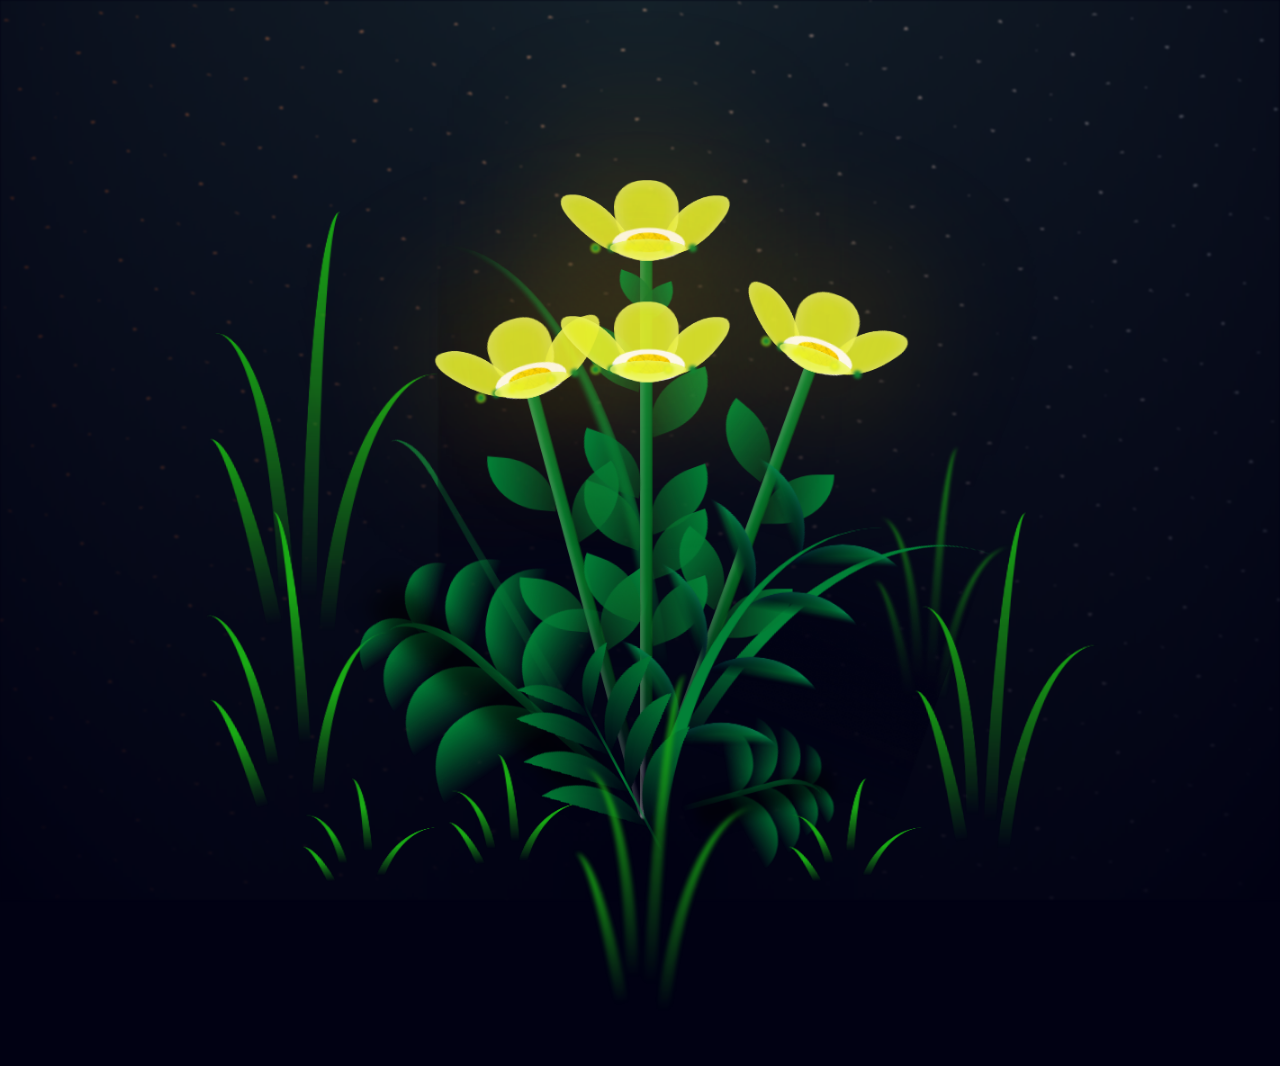
==== index.html @ 64752b0a "Inicializando el repositorio" ====
<!DOCTYPE html>
<html lang="en" >
<head>
  <meta charset="UTF-8">
  <title>Flores y corazones</title>
  <link rel="stylesheet" href="./style.css">

</head>
<body>

<body class="container">
  <div class="night"></div>
  <div class="flowers">
    <div class="flower flower--1">
      <div class="flower__leafs flower__leafs--1">
        <div class="flower__leaf flower__leaf--1"></div>
        <div class="flower__leaf flower__leaf--2"></div>
        <div class="flower__leaf flower__leaf--3"></div>
        <div class="flower__leaf flower__leaf--4"></div>
        <div class="flower__white-circle"></div>

        <div class="flower__light flower__light--1"></div>
        <div class="flower__light flower__light--2"></div>
        <div class="flower__light flower__light--3"></div>
        <div class="flower__light flower__light--4"></div>
        <div class="flower__light flower__light--5"></div>
        <div class="flower__light flower__light--6"></div>
        <div class="flower__light flower__light--7"></div>
        <div class="flower__light flower__light--8"></div>

      </div>
      <div class="flower__line">
        <div class="flower__line__leaf flower__line__leaf--1"></div>
        <div class="flower__line__leaf flower__line__leaf--2"></div>
        <div class="flower__line__leaf flower__line__leaf--3"></div>
        <div class="flower__line__leaf flower__line__leaf--4"></div>
        <div class="flower__line__leaf flower__line__leaf--5"></div>
        <div class="flower__line__leaf flower__line__leaf--6"></div>
      </div>
    </div>

    <div class="flower flower--2">
      <div class="flower__leafs flower__leafs--2">
        <div class="flower__leaf flower__leaf--1"></div>
        <div class="flower__leaf flower__leaf--2"></div>
        <div class="flower__leaf flower__leaf--3"></div>
        <div class="flower__leaf flower__leaf--4"></div>
        <div class="flower__white-circle"></div>

        <div class="flower__light flower__light--1"></div>
        <div class="flower__light flower__light--2"></div>
        <div class="flower__light flower__light--3"></div>
        <div class="flower__light flower__light--4"></div>
        <div class="flower__light flower__light--5"></div>
        <div class="flower__light flower__light--6"></div>
        <div class="flower__light flower__light--7"></div>
        <div class="flower__light flower__light--8"></div>

      </div>
      <div class="flower__line">
        <div class="flower__line__leaf flower__line__leaf--1"></div>
        <div class="flower__line__leaf flower__line__leaf--2"></div>
        <div class="flower__line__leaf flower__line__leaf--3"></div>
        <div class="flower__line__leaf flower__line__leaf--4"></div>
      </div>
    </div>

    <div class="flower flower--3">
      <div class="flower__leafs flower__leafs--3">
        <div class="flower__leaf flower__leaf--1"></div>
        <div class="flower__leaf flower__leaf--2"></div>
        <div class="flower__leaf flower__leaf--3"></div>
        <div class="flower__leaf flower__leaf--4"></div>
        <div class="flower__white-circle"></div>

        <div class="flower__light flower__light--1"></div>
        <div class="flower__light flower__light--2"></div>
        <div class="flower__light flower__light--3"></div>
        <div class="flower__light flower__light--4"></div>
        <div class="flower__light flower__light--5"></div>
        <div class="flower__light flower__light--6"></div>
        <div class="flower__light flower__light--7"></div>
        <div class="flower__light flower__light--8"></div>

      </div>
      <div class="flower__line">
        <div class="flower__line__leaf flower__line__leaf--1"></div>
        <div class="flower__line__leaf flower__line__leaf--2"></div>
        <div class="flower__line__leaf flower__line__leaf--3"></div>
        <div class="flower__line__leaf flower__line__leaf--4"></div>
      </div>
    </div>
    <div class="flower flower--4">
      <div class="flower__leafs flower__leafs--3">
        <div class="flower__leaf flower__leaf--1"></div>
        <div class="flower__leaf flower__leaf--2"></div>
        <div class="flower__leaf flower__leaf--3"></div>
        <div class="flower__leaf flower__leaf--4"></div>
        <div class="flower__white-circle"></div>

        <div class="flower__light flower__light--1"></div>
        <div class="flower__light flower__light--2"></div>
        <div class="flower__light flower__light--3"></div>
        <div class="flower__light flower__light--4"></div>
        <div class="flower__light flower__light--5"></div>
        <div class="flower__light flower__light--6"></div>
        <div class="flower__light flower__light--7"></div>
        <div class="flower__light flower__light--8"></div>

      </div>
      <div class="flower__line">
        <div class="flower__line__leaf flower__line__leaf--1"></div>
        <div class="flower__line__leaf flower__line__leaf--2"></div>
        <div class="flower__line__leaf flower__line__leaf--3"></div>
        <div class="flower__line__leaf flower__line__leaf--4"></div>
      </div>
    </div>

    <div class="grow-ans" style="--d:1.2s">
      <div class="flower__g-long">
        <div class="flower__g-long__top"></div>
        <div class="flower__g-long__bottom"></div>
      </div>
    </div>

    <div class="growing-grass">
      <div class="flower__grass flower__grass--1">
        <div class="flower__grass--top"></div>
        <div class="flower__grass--bottom"></div>
        <div class="flower__grass__leaf flower__grass__leaf--1"></div>
        <div class="flower__grass__leaf flower__grass__leaf--2"></div>
        <div class="flower__grass__leaf flower__grass__leaf--3"></div>
        <div class="flower__grass__leaf flower__grass__leaf--4"></div>
        <div class="flower__grass__leaf flower__grass__leaf--5"></div>
        <div class="flower__grass__leaf flower__grass__leaf--6"></div>
        <div class="flower__grass__leaf flower__grass__leaf--7"></div>
        <div class="flower__grass__leaf flower__grass__leaf--8"></div>
        <div class="flower__grass__overlay"></div>
      </div>
    </div>

    <div class="growing-grass">
      <div class="flower__grass flower__grass--2">
        <div class="flower__grass--top"></div>
        <div class="flower__grass--bottom"></div>
        <div class="flower__grass__leaf flower__grass__leaf--1"></div>
        <div class="flower__grass__leaf flower__grass__leaf--2"></div>
        <div class="flower__grass__leaf flower__grass__leaf--3"></div>
        <div class="flower__grass__leaf flower__grass__leaf--4"></div>
        <div class="flower__grass__leaf flower__grass__leaf--5"></div>
        <div class="flower__grass__leaf flower__grass__leaf--6"></div>
        <div class="flower__grass__leaf flower__grass__leaf--7"></div>
        <div class="flower__grass__leaf flower__grass__leaf--8"></div>
        <div class="flower__grass__overlay"></div>
      </div>
    </div>

    <div class="grow-ans" style="--d:2.4s">
      <div class="flower__g-right flower__g-right--1">
        <div class="leaf"></div>
      </div>
    </div>

    <div class="grow-ans" style="--d:2.8s">
      <div class="flower__g-right flower__g-right--2">
        <div class="leaf"></div>
      </div>
    </div>

    <div class="grow-ans" style="--d:2.8s">
      <div class="flower__g-front">
        <div class="flower__g-front__leaf-wrapper flower__g-front__leaf-wrapper--1">
          <div class="flower__g-front__leaf"></div>
        </div>
        <div class="flower__g-front__leaf-wrapper flower__g-front__leaf-wrapper--2">
          <div class="flower__g-front__leaf"></div>
        </div>
        <div class="flower__g-front__leaf-wrapper flower__g-front__leaf-wrapper--3">
          <div class="flower__g-front__leaf"></div>
        </div>
        <div class="flower__g-front__leaf-wrapper flower__g-front__leaf-wrapper--4">
          <div class="flower__g-front__leaf"></div>
        </div>
        <div class="flower__g-front__leaf-wrapper flower__g-front__leaf-wrapper--5">
          <div class="flower__g-front__leaf"></div>
        </div>
        <div class="flower__g-front__leaf-wrapper flower__g-front__leaf-wrapper--6">
          <div class="flower__g-front__leaf"></div>
        </div>
        <div class="flower__g-front__leaf-wrapper flower__g-front__leaf-wrapper--7">
          <div class="flower__g-front__leaf"></div>
        </div>
        <div class="flower__g-front__leaf-wrapper flower__g-front__leaf-wrapper--8">
          <div class="flower__g-front__leaf"></div>
        </div>
        <div class="flower__g-front__line"></div>
      </div>
    </div>

    <div class="grow-ans" style="--d:3.2s">
      <div class="flower__g-fr">
        <div class="leaf"></div>
        <div class="flower__g-fr__leaf flower__g-fr__leaf--1"></div>
        <div class="flower__g-fr__leaf flower__g-fr__leaf--2"></div>
        <div class="flower__g-fr__leaf flower__g-fr__leaf--3"></div>
        <div class="flower__g-fr__leaf flower__g-fr__leaf--4"></div>
        <div class="flower__g-fr__leaf flower__g-fr__leaf--5"></div>
        <div class="flower__g-fr__leaf flower__g-fr__leaf--6"></div>
        <div class="flower__g-fr__leaf flower__g-fr__leaf--7"></div>
        <div class="flower__g-fr__leaf flower__g-fr__leaf--8"></div>
      </div>
    </div>

    <div class="long-g long-g--0">
      <div class="grow-ans" style="--d:3s">
        <div class="leaf leaf--0"></div>
      </div>
      <div class="grow-ans" style="--d:2.2s">
        <div class="leaf leaf--1"></div>
      </div>
      <div class="grow-ans" style="--d:3.4s">
        <div class="leaf leaf--2"></div>
      </div>
      <div class="grow-ans" style="--d:3.6s">
        <div class="leaf leaf--3"></div>
      </div>
    </div>

    <div class="long-g long-g--1">
      <div class="grow-ans" style="--d:3.6s">
        <div class="leaf leaf--0"></div>
      </div>
      <div class="grow-ans" style="--d:3.8s">
        <div class="leaf leaf--1"></div>
      </div>
      <div class="grow-ans" style="--d:4s">
        <div class="leaf leaf--2"></div>
      </div>
      <div class="grow-ans" style="--d:4.2s">
        <div class="leaf leaf--3"></div>
      </div>
    </div>

    <div class="long-g long-g--2">
      <div class="grow-ans" style="--d:4s">
        <div class="leaf leaf--0"></div>
      </div>
      <div class="grow-ans" style="--d:4.2s">
        <div class="leaf leaf--1"></div>
      </div>
      <div class="grow-ans" style="--d:4.4s">
        <div class="leaf leaf--2"></div>
      </div>
      <div class="grow-ans" style="--d:4.6s">
        <div class="leaf leaf--3"></div>
      </div>
    </div>

    <div class="long-g long-g--3">
      <div class="grow-ans" style="--d:4s">
        <div class="leaf leaf--0"></div>
      </div>
      <div class="grow-ans" style="--d:4.2s">
        <div class="leaf leaf--1"></div>
      </div>
      <div class="grow-ans" style="--d:3s">
        <div class="leaf leaf--2"></div>
      </div>
      <div class="grow-ans" style="--d:3.6s">
        <div class="leaf leaf--3"></div>
      </div>
    </div>

    <div class="long-g long-g--4">
      <div class="grow-ans" style="--d:4s">
        <div class="leaf leaf--0"></div>
      </div>
      <div class="grow-ans" style="--d:4.2s">
        <div class="leaf leaf--1"></div>
      </div>
      <div class="grow-ans" style="--d:3s">
        <div class="leaf leaf--2"></div>
      </div>
      <div class="grow-ans" style="--d:3.6s">
        <div class="leaf leaf--3"></div>
      </div>
    </div>

    <div class="long-g long-g--5">
      <div class="grow-ans" style="--d:4s">
        <div class="leaf leaf--0"></div>
      </div>
      <div class="grow-ans" style="--d:4.2s">
        <div class="leaf leaf--1"></div>
      </div>
      <div class="grow-ans" style="--d:3s">
        <div class="leaf leaf--2"></div>
      </div>
      <div class="grow-ans" style="--d:3.6s">
        <div class="leaf leaf--3"></div>
      </div>
    </div>

    <div class="long-g long-g--6">
      <div class="grow-ans" style="--d:4.2s">
        <div class="leaf leaf--0"></div>
      </div>
      <div class="grow-ans" style="--d:4.4s">
        <div class="leaf leaf--1"></div>
      </div>
      <div class="grow-ans" style="--d:4.6s">
        <div class="leaf leaf--2"></div>
      </div>
      <div class="grow-ans" style="--d:4.8s">
        <div class="leaf leaf--3"></div>
      </div>
    </div>

    <div class="long-g long-g--7">
      <div class="grow-ans" style="--d:3s">
        <div class="leaf leaf--0"></div>
      </div>
      <div class="grow-ans" style="--d:3.2s">
        <div class="leaf leaf--1"></div>
      </div>
      <div class="grow-ans" style="--d:3.5s">
        <div class="leaf leaf--2"></div>
      </div>
      <div class="grow-ans" style="--d:3.6s">
        <div class="leaf leaf--3"></div>
      </div>
    </div>
  </div>
  <script src="main.js"></script>
  <div class="bubbles">
    <div class="bubble"><svg class="heart" viewBox="0 0 32 32">
        <title>heart22</title>
        <path d="M23.6 2c-3.363 0-6.258 2.736-7.599 5.594-1.342-2.858-4.237-5.594-7.601-5.594-4.637 0-8.4 3.764-8.4 8.401 0 9.433 9.516 11.906 16.001 21.232 6.13-9.268 15.999-12.1 15.999-21.232 0-4.637-3.763-8.401-8.4-8.401z"></path>
      </svg>
    </div>
    <div class="bubble"><svg class="heart" viewBox="0 0 32 32">
        <title>heart22</title>
        <path d="M23.6 2c-3.363 0-6.258 2.736-7.599 5.594-1.342-2.858-4.237-5.594-7.601-5.594-4.637 0-8.4 3.764-8.4 8.401 0 9.433 9.516 11.906 16.001 21.232 6.13-9.268 15.999-12.1 15.999-21.232 0-4.637-3.763-8.401-8.4-8.401z"></path>
      </svg>
    </div>
    <div class="bubble"><svg class="heart" viewBox="0 0 32 32">
        <title>heart22</title>
        <path d="M23.6 2c-3.363 0-6.258 2.736-7.599 5.594-1.342-2.858-4.237-5.594-7.601-5.594-4.637 0-8.4 3.764-8.4 8.401 0 9.433 9.516 11.906 16.001 21.232 6.13-9.268 15.999-12.1 15.999-21.232 0-4.637-3.763-8.401-8.4-8.401z"></path>
      </svg>
    </div>
    <div class="bubble"><svg class="heart" viewBox="0 0 32 32">
        <title>heart22</title>
        <path d="M23.6 2c-3.363 0-6.258 2.736-7.599 5.594-1.342-2.858-4.237-5.594-7.601-5.594-4.637 0-8.4 3.764-8.4 8.401 0 9.433 9.516 11.906 16.001 21.232 6.13-9.268 15.999-12.1 15.999-21.232 0-4.637-3.763-8.401-8.4-8.401z"></path>
      </svg>
    </div>
    <div class="bubble"><svg class="heart" viewBox="0 0 32 32">
        <title>heart22</title>
        <path d="M23.6 2c-3.363 0-6.258 2.736-7.599 5.594-1.342-2.858-4.237-5.594-7.601-5.594-4.637 0-8.4 3.764-8.4 8.401 0 9.433 9.516 11.906 16.001 21.232 6.13-9.268 15.999-12.1 15.999-21.232 0-4.637-3.763-8.401-8.4-8.401z"></path>
      </svg>
    </div>
    <div class="bubble"><svg class="heart" viewBox="0 0 32 32">
        <title>heart22</title>
        <path d="M23.6 2c-3.363 0-6.258 2.736-7.599 5.594-1.342-2.858-4.237-5.594-7.601-5.594-4.637 0-8.4 3.764-8.4 8.401 0 9.433 9.516 11.906 16.001 21.232 6.13-9.268 15.999-12.1 15.999-21.232 0-4.637-3.763-8.401-8.4-8.401z"></path>
      </svg>
    </div>
    <div class="bubble"><svg class="heart" viewBox="0 0 32 32">
        <title>heart22</title>
        <path d="M23.6 2c-3.363 0-6.258 2.736-7.599 5.594-1.342-2.858-4.237-5.594-7.601-5.594-4.637 0-8.4 3.764-8.4 8.401 0 9.433 9.516 11.906 16.001 21.232 6.13-9.268 15.999-12.1 15.999-21.232 0-4.637-3.763-8.401-8.4-8.401z"></path>
      </svg>
    </div>
    <div class="bubble"><svg class="heart" viewBox="0 0 32 32">
        <title>heart22</title>
        <path d="M23.6 2c-3.363 0-6.258 2.736-7.599 5.594-1.342-2.858-4.237-5.594-7.601-5.594-4.637 0-8.4 3.764-8.4 8.401 0 9.433 9.516 11.906 16.001 21.232 6.13-9.268 15.999-12.1 15.999-21.232 0-4.637-3.763-8.401-8.4-8.401z"></path>
      </svg>
    </div>
    <div class="bubble"><svg class="heart" viewBox="0 0 32 32">
        <title>heart22</title>
        <path d="M23.6 2c-3.363 0-6.258 2.736-7.599 5.594-1.342-2.858-4.237-5.594-7.601-5.594-4.637 0-8.4 3.764-8.4 8.401 0 9.433 9.516 11.906 16.001 21.232 6.13-9.268 15.999-12.1 15.999-21.232 0-4.637-3.763-8.401-8.4-8.401z"></path>
      </svg>
    </div>
    <div class="bubble"><svg class="heart" viewBox="0 0 32 32">
        <title>heart22</title>
        <path d="M23.6 2c-3.363 0-6.258 2.736-7.599 5.594-1.342-2.858-4.237-5.594-7.601-5.594-4.637 0-8.4 3.764-8.4 8.401 0 9.433 9.516 11.906 16.001 21.232 6.13-9.268 15.999-12.1 15.999-21.232 0-4.637-3.763-8.401-8.4-8.401z"></path>
      </svg>
    </div>
    <div class="bubble"><svg class="heart" viewBox="0 0 32 32">
        <title>heart22</title>
        <path d="M23.6 2c-3.363 0-6.258 2.736-7.599 5.594-1.342-2.858-4.237-5.594-7.601-5.594-4.637 0-8.4 3.764-8.4 8.401 0 9.433 9.516 11.906 16.001 21.232 6.13-9.268 15.999-12.1 15.999-21.232 0-4.637-3.763-8.401-8.4-8.401z"></path>
      </svg>
    </div>
    <div class="bubble"><svg class="heart" viewBox="0 0 32 32">
        <title>heart22</title>
        <path d="M23.6 2c-3.363 0-6.258 2.736-7.599 5.594-1.342-2.858-4.237-5.594-7.601-5.594-4.637 0-8.4 3.764-8.4 8.401 0 9.433 9.516 11.906 16.001 21.232 6.13-9.268 15.999-12.1 15.999-21.232 0-4.637-3.763-8.401-8.4-8.401z"></path>
      </svg>
    </div>
    <div class="bubble"><svg class="heart" viewBox="0 0 32 32">
        <title>heart22</title>
        <path d="M23.6 2c-3.363 0-6.258 2.736-7.599 5.594-1.342-2.858-4.237-5.594-7.601-5.594-4.637 0-8.4 3.764-8.4 8.401 0 9.433 9.516 11.906 16.001 21.232 6.13-9.268 15.999-12.1 15.999-21.232 0-4.637-3.763-8.401-8.4-8.401z"></path>
      </svg>
    </div>
    <div class="bubble"><svg class="heart" viewBox="0 0 32 32">
        <title>heart22</title>
        <path d="M23.6 2c-3.363 0-6.258 2.736-7.599 5.594-1.342-2.858-4.237-5.594-7.601-5.594-4.637 0-8.4 3.764-8.4 8.401 0 9.433 9.516 11.906 16.001 21.232 6.13-9.268 15.999-12.1 15.999-21.232 0-4.637-3.763-8.401-8.4-8.401z"></path>
      </svg>
    </div>
    <div class="bubble"><svg class="heart" viewBox="0 0 32 32">
        <title>heart22</title>
        <path d="M23.6 2c-3.363 0-6.258 2.736-7.599 5.594-1.342-2.858-4.237-5.594-7.601-5.594-4.637 0-8.4 3.764-8.4 8.401 0 9.433 9.516 11.906 16.001 21.232 6.13-9.268 15.999-12.1 15.999-21.232 0-4.637-3.763-8.401-8.4-8.401z"></path>
      </svg>
    </div>
    <div class="bubble"><svg class="heart" viewBox="0 0 32 32">
        <title>heart22</title>
        <path d="M23.6 2c-3.363 0-6.258 2.736-7.599 5.594-1.342-2.858-4.237-5.594-7.601-5.594-4.637 0-8.4 3.764-8.4 8.401 0 9.433 9.516 11.906 16.001 21.232 6.13-9.268 15.999-12.1 15.999-21.232 0-4.637-3.763-8.401-8.4-8.401z"></path>
      </svg>
    </div>
    <div class="bubble"><svg class="heart" viewBox="0 0 32 32">
        <title>heart22</title>
        <path d="M23.6 2c-3.363 0-6.258 2.736-7.599 5.594-1.342-2.858-4.237-5.594-7.601-5.594-4.637 0-8.4 3.764-8.4 8.401 0 9.433 9.516 11.906 16.001 21.232 6.13-9.268 15.999-12.1 15.999-21.232 0-4.637-3.763-8.401-8.4-8.401z"></path>
      </svg>
    </div>
    <div class="bubble"><svg class="heart" viewBox="0 0 32 32">
        <title>heart22</title>
        <path d="M23.6 2c-3.363 0-6.258 2.736-7.599 5.594-1.342-2.858-4.237-5.594-7.601-5.594-4.637 0-8.4 3.764-8.4 8.401 0 9.433 9.516 11.906 16.001 21.232 6.13-9.268 15.999-12.1 15.999-21.232 0-4.637-3.763-8.401-8.4-8.401z"></path>
      </svg>
    </div>
    <div class="bubble"><svg class="heart" viewBox="0 0 32 32">
        <title>heart22</title>
        <path d="M23.6 2c-3.363 0-6.258 2.736-7.599 5.594-1.342-2.858-4.237-5.594-7.601-5.594-4.637 0-8.4 3.764-8.4 8.401 0 9.433 9.516 11.906 16.001 21.232 6.13-9.268 15.999-12.1 15.999-21.232 0-4.637-3.763-8.401-8.4-8.401z"></path>
      </svg>
    </div>
    <div class="bubble"><svg class="heart" viewBox="0 0 32 32">
        <title>heart22</title>
        <path d="M23.6 2c-3.363 0-6.258 2.736-7.599 5.594-1.342-2.858-4.237-5.594-7.601-5.594-4.637 0-8.4 3.764-8.4 8.401 0 9.433 9.516 11.906 16.001 21.232 6.13-9.268 15.999-12.1 15.999-21.232 0-4.637-3.763-8.401-8.4-8.401z"></path>
      </svg>
</body>
<!-- partial -->
  <script  src="./script.js"></script>

</body>
</html>
---- style.css ----
*,
*::after,
*::before {
  padding: 0;
  margin: 0;
  box-sizing: border-box;
}

:root {
  --dark-color: #010113;
}

body {
  display: flex;
  align-items: flex-end;
  justify-content: center;
  min-height: 100vh;
  background-color: var(--dark-color);
  overflow: hidden;
  perspective: 
  1000px;
}





.night {
  position: fixed;
  left: 50%;
  top: 0;
  transform: translateX(-50%);
  width: 100%;
  height: 100%;
  filter: blur(0.1vmin);
  background-image: radial-gradient(
      ellipse at top,
      transparent 0%,
      var(--dark-color)
    ),
    radial-gradient(
      ellipse at bottom,
      var(--dark-color),
      rgba(145, 233, 255, 0.2)
    ),
    repeating-linear-gradient(
      220deg,
      rgb(0, 0, 0) 0px,
      rgb(0, 0, 0) 19px,
      transparent 19px,
      transparent 22px
    ),
    repeating-linear-gradient(
      189deg,
      rgb(0, 0, 0) 0px,
      rgb(0, 0, 0) 19px,
      transparent 19px,
      transparent 22px
    ),
    repeating-linear-gradient(
      148deg,
      rgb(0, 0, 0) 0px,
      rgb(0, 0, 0) 19px,
      transparent 19px,
      transparent 22px
    ),
    linear-gradient(90deg, rgb(255, 94, 0), rgb(240, 240, 240));
}

.flowers {
  position: relative;
  transform: scale(0.9);
}

.flower {
  position: absolute;
  bottom: 10vmin;
  transform-origin: bottom center;
  z-index: 10;
  --fl-speed: 0.8s;
}
.flower--1 {
  -webkit-animation: moving-flower-1 4s linear infinite;
  animation: moving-flower-1 4s linear infinite;
}
.flower--1 .flower__line {
  height: 70vmin;
  -webkit-animation-delay: 0.3s;
  animation-delay: 0.3s;
}
.flower--1 .flower__line__leaf--1 {
  -webkit-animation: blooming-leaf-right var(--fl-speed) 1.6s backwards;
  animation: blooming-leaf-right var(--fl-speed) 1.6s backwards;
}
.flower--1 .flower__line__leaf--2 {
  -webkit-animation: blooming-leaf-right var(--fl-speed) 1.4s backwards;
  animation: blooming-leaf-right var(--fl-speed) 1.4s backwards;
}
.flower--1 .flower__line__leaf--3 {
  -webkit-animation: blooming-leaf-left var(--fl-speed) 1.2s backwards;
  animation: blooming-leaf-left var(--fl-speed) 1.2s backwards;
}
.flower--1 .flower__line__leaf--4 {
  -webkit-animation: blooming-leaf-left var(--fl-speed) 1s backwards;
  animation: blooming-leaf-left var(--fl-speed) 1s backwards;
}
.flower--1 .flower__line__leaf--5 {
  -webkit-animation: blooming-leaf-right var(--fl-speed) 1.8s backwards;
  animation: blooming-leaf-right var(--fl-speed) 1.8s backwards;
}
.flower--1 .flower__line__leaf--6 {
  -webkit-animation: blooming-leaf-left var(--fl-speed) 2s backwards;
  animation: blooming-leaf-left var(--fl-speed) 2s backwards;
}
.flower--2 {
  left: 50%;
  transform: rotate(20deg);
  -webkit-animation: moving-flower-2 4s linear infinite;
  animation: moving-flower-2 4s linear infinite;
}
.flower--2 .flower__line {
  height: 60vmin;
  -webkit-animation-delay: 0.6s;
  animation-delay: 0.6s;
}
.flower--2 .flower__line__leaf--1 {
  -webkit-animation: blooming-leaf-right var(--fl-speed) 1.9s backwards;
  animation: blooming-leaf-right var(--fl-speed) 1.9s backwards;
}
.flower--2 .flower__line__leaf--2 {
  -webkit-animation: blooming-leaf-right var(--fl-speed) 1.7s backwards;
  animation: blooming-leaf-right var(--fl-speed) 1.7s backwards;
}
.flower--2 .flower__line__leaf--3 {
  -webkit-animation: blooming-leaf-left var(--fl-speed) 1.5s backwards;
  animation: blooming-leaf-left var(--fl-speed) 1.5s backwards;
}
.flower--2 .flower__line__leaf--4 {
  -webkit-animation: blooming-leaf-left var(--fl-speed) 1.3s backwards;
  animation: blooming-leaf-left var(--fl-speed) 1.3s backwards;
}
.flower--3 {
  left: 50%;
  transform: rotate(-15deg);
  -webkit-animation: moving-flower-3 4s linear infinite;
  animation: moving-flower-3 4s linear infinite;
}
.flower--3 .flower__line {
  -webkit-animation-delay: 0.9s;
  animation-delay: 0.9s;
}
.flower--3 .flower__line__leaf--1 {
  -webkit-animation: blooming-leaf-right var(--fl-speed) 2.5s backwards;
  animation: blooming-leaf-right var(--fl-speed) 2.5s backwards;
}
.flower--3 .flower__line__leaf--2 {
  -webkit-animation: blooming-leaf-right var(--fl-speed) 2.3s backwards;
  animation: blooming-leaf-right var(--fl-speed) 2.3s backwards;
}
.flower--3 .flower__line__leaf--3 {
  -webkit-animation: blooming-leaf-left var(--fl-speed) 2.1s backwards;
  animation: blooming-leaf-left var(--fl-speed) 2.1s backwards;
}
.flower--3 .flower__line__leaf--4 {
  -webkit-animation: blooming-leaf-left var(--fl-speed) 1.9s backwards;
  animation: blooming-leaf-left var(--fl-speed) 1.9s backwards;
}
.flower__leafs {
  position: relative;
  -webkit-animation: blooming-flower 2s backwards;
  animation: blooming-flower 2s backwards;
}
.flower__leafs--1 {
  -webkit-animation-delay: 1.1s;
  animation-delay: 1.1s;
}
.flower__leafs--2 {
  -webkit-animation-delay: 1.4s;
  animation-delay: 1.4s;
}
.flower__leafs--3 {
  -webkit-animation-delay: 1.7s;
  animation-delay: 1.7s;
}
.flower__leafs::after {
  content: "";
  position: absolute;
  left: 0;
  top: 0;
  transform: translate(-50%, -100%);
  width: 8vmin;
  height: 8vmin;
  background-color: #e7b201;
  filter: blur(10vmin);
}
.flower__leaf {
  position: absolute;
  bottom: 0;
  left: 50%;
  width: 8vmin;
  height: 11vmin;
  border-radius: 51% 49% 47% 53%/44% 45% 55% 69%;
  background-color: #e6f331;
  background-image: linear-gradient(to top, #e6f331, #e6f331);
  transform-origin: bottom center;
  opacity: 0.9;
  box-shadow: inset 0 0 2vmin rgba(255, 255, 255, 0.5);
}
.flower__leaf--1 {
  transform: translate(-10%, 1%) rotateY(40deg) rotateX(-50deg);
}
.flower__leaf--2 {
  transform: translate(-50%, -4%) rotateX(40deg);
}
.flower__leaf--3 {
  transform: translate(-90%, 0%) rotateY(45deg) rotateX(50deg);
}
.flower__leaf--4 {
  width: 8vmin;
  height: 8vmin;
  transform-origin: bottom left;
  border-radius: 4vmin 10vmin 4vmin 4vmin;
  transform: translate(0%, 18%) rotateX(70deg) rotate(-43deg);
  background-image: linear-gradient(to top, #e6f331, #e6f331);
  z-index: 1;
  opacity: 0.8;
}
.flower__white-circle {
  position: absolute;
  left: -3.5vmin;
  top: -3vmin;
  width: 9vmin;
  height: 4vmin;
  border-radius: 50%;
  background-color: #fff;
}
.flower__white-circle::after {
  content: "";
  position: absolute;
  left: 50%;
  top: 45%;
  transform: translate(-50%, -50%);
  width: 60%;
  height: 60%;
  border-radius: inherit;
  background-image: repeating-linear-gradient(
      135deg,
      rgba(0, 0, 0, 0.03) 0px,
      rgba(0, 0, 0, 0.03) 1px,
      transparent 1px,
      transparent 12px
    ),
    repeating-linear-gradient(
      45deg,
      rgba(0, 0, 0, 0.03) 0px,
      rgba(0, 0, 0, 0.03) 1px,
      transparent 1px,
      transparent 12px
    ),
    repeating-linear-gradient(
      67.5deg,
      rgba(0, 0, 0, 0.03) 0px,
      rgba(0, 0, 0, 0.03) 1px,
      transparent 1px,
      transparent 12px
    ),
    repeating-linear-gradient(
      135deg,
      rgba(0, 0, 0, 0.03) 0px,
      rgba(0, 0, 0, 0.03) 1px,
      transparent 1px,
      transparent 12px
    ),
    repeating-linear-gradient(
      45deg,
      rgba(0, 0, 0, 0.03) 0px,
      rgba(0, 0, 0, 0.03) 1px,
      transparent 1px,
      transparent 12px
    ),
    repeating-linear-gradient(
      112.5deg,
      rgba(0, 0, 0, 0.03) 0px,
      rgba(0, 0, 0, 0.03) 1px,
      transparent 1px,
      transparent 12px
    ),
    repeating-linear-gradient(
      112.5deg,
      rgba(0, 0, 0, 0.03) 0px,
      rgba(0, 0, 0, 0.03) 1px,
      transparent 1px,
      transparent 12px
    ),
    repeating-linear-gradient(
      45deg,
      rgba(0, 0, 0, 0.03) 0px,
      rgba(0, 0, 0, 0.03) 1px,
      transparent 1px,
      transparent 12px
    ),
    repeating-linear-gradient(
      22.5deg,
      rgba(0, 0, 0, 0.03) 0px,
      rgba(0, 0, 0, 0.03) 1px,
      transparent 1px,
      transparent 12px
    ),
    repeating-linear-gradient(
      45deg,
      rgba(0, 0, 0, 0.03) 0px,
      rgba(0, 0, 0, 0.03) 1px,
      transparent 1px,
      transparent 12px
    ),
    repeating-linear-gradient(
      22.5deg,
      rgba(0, 0, 0, 0.03) 0px,
      rgba(0, 0, 0, 0.03) 1px,
      transparent 1px,
      transparent 12px
    ),
    repeating-linear-gradient(
      135deg,
      rgba(0, 0, 0, 0.03) 0px,
      rgba(0, 0, 0, 0.03) 1px,
      transparent 1px,
      transparent 12px
    ),
    repeating-linear-gradient(
      157.5deg,
      rgba(0, 0, 0, 0.03) 0px,
      rgba(0, 0, 0, 0.03) 1px,
      transparent 1px,
      transparent 12px
    ),
    repeating-linear-gradient(
      67.5deg,
      rgba(0, 0, 0, 0.03) 0px,
      rgba(0, 0, 0, 0.03) 1px,
      transparent 1px,
      transparent 12px
    ),
    repeating-linear-gradient(
      67.5deg,
      rgba(0, 0, 0, 0.03) 0px,
      rgba(0, 0, 0, 0.03) 1px,
      transparent 1px,
      transparent 12px
    ),
    linear-gradient(90deg, rgb(255, 235, 18), rgb(255, 206, 0));
}
.flower__line {
  height: 55vmin;
  width: 1.5vmin;
  background-image: linear-gradient(
      to left,
      rgba(0, 0, 0, 0.2),
      transparent,
      rgba(255, 255, 255, 0.2)
    ),
    linear-gradient(to top, transparent 10%, #056d24, #028137);
  box-shadow: inset 0 0 2px rgba(0, 0, 0, 0.5);
  -webkit-animation: grow-flower-tree 4s backwards;
  animation: grow-flower-tree 4s backwards;
}
.flower__line__leaf {
  --w: 7vmin;
  --h: calc(var(--w) + 2vmin);
  position: absolute;
  top: 20%;
  left: 90%;
  width: var(--w);
  height: var(--h);
  border-top-right-radius: var(--h);
  border-bottom-left-radius: var(--h);
  background-image: linear-gradient(to top, rgba(12, 94, 32, 0.4), #028137);
}
.flower__line__leaf--1 {
  transform: rotate(70deg) rotateY(30deg);
}
.flower__line__leaf--2 {
  top: 45%;
  transform: rotate(70deg) rotateY(30deg);
}
.flower__line__leaf--3,
.flower__line__leaf--4,
.flower__line__leaf--6 {
  border-top-right-radius: 0;
  border-bottom-left-radius: 0;
  border-top-left-radius: var(--h);
  border-bottom-right-radius: var(--h);
  left: -460%;
  top: 12%;
  transform: rotate(-70deg) rotateY(30deg);
}
.flower__line__leaf--4 {
  top: 40%;
}
.flower__line__leaf--5 {
  top: 0;
  transform-origin: left;
  transform: rotate(70deg) rotateY(30deg) scale(0.6);
}
.flower__line__leaf--6 {
  top: -2%;
  left: -450%;
  transform-origin: right;
  transform: rotate(-70deg) rotateY(30deg) scale(0.6);
}
.flower__light {
  position: absolute;
  bottom: 0vmin;
  width: 1vmin;
  height: 1vmin;
  background-color: rgb(255, 251, 0);
  border-radius: 50%;
  filter: blur(0.2vmin);
  -webkit-animation: light-ans 4s linear infinite backwards;
  animation: light-ans 4s linear infinite backwards;
}
.flower__light:nth-child(odd) {
  background-color: #028137;
}
.flower__light--1 {
  left: -2vmin;
  -webkit-animation-delay: 1s;
  animation-delay: 1s;
}
.flower__light--2 {
  left: 3vmin;
  -webkit-animation-delay: 0.5s;
  animation-delay: 0.5s;
}
.flower__light--3 {
  left: -6vmin;
  -webkit-animation-delay: 0.3s;
  animation-delay: 0.3s;
}
.flower__light--4 {
  left: 6vmin;
  -webkit-animation-delay: 0.9s;
  animation-delay: 0.9s;
}
.flower__light--5 {
  left: -1vmin;
  -webkit-animation-delay: 1.5s;
  animation-delay: 1.5s;
}
.flower__light--6 {
  left: -4vmin;
  -webkit-animation-delay: 3s;
  animation-delay: 3s;
}
.flower__light--7 {
  left: 3vmin;
  -webkit-animation-delay: 2s;
  animation-delay: 2s;
}
.flower__light--8 {
  left: -6vmin;
  -webkit-animation-delay: 3.5s;
  animation-delay: 3.5s;
}
.flower__grass {
  --c: #028137;
  --line-w: 1.5vmin;
  position: absolute;
  bottom: 12vmin;
  left: -7vmin;
  display: flex;
  flex-direction: column;
  align-items: flex-end;
  z-index: 20;
  transform-origin: bottom center;
  transform: rotate(-48deg) rotateY(40deg);
}
.flower__grass--1 {
  -webkit-animation: moving-grass 2s linear infinite;
  animation: moving-grass 2s linear infinite;
}
.flower__grass--2 {
  left: 2vmin;
  bottom: 10vmin;
  transform: scale(0.5) rotate(75deg) rotateX(10deg) rotateY(-200deg);
  opacity: 0.8;
  z-index: 0;
  -webkit-animation: moving-grass--2 1.5s linear infinite;
  animation: moving-grass--2 1.5s linear infinite;
}
.flower__grass--top {
  width: 7vmin;
  height: 10vmin;
  border-top-right-radius: 100%;
  border-right: var(--line-w) solid var(--c);
  transform-origin: bottom center;
  transform: rotate(-2deg);
}
.flower__grass--bottom {
  margin-top: -2px;
  width: var(--line-w);
  height: 25vmin;
  background-image: linear-gradient(to top, transparent, var(--c));
}
.flower__grass__leaf {
  --size: 10vmin;
  position: absolute;
  width: calc(var(--size) * 2.1);
  height: var(--size);
  border-top-left-radius: var(--size);
  border-top-right-radius: var(--size);
  background-image: linear-gradient(
    to top,
    transparent,
    transparent 30%,
    var(--c)
  );
  z-index: 100;
}
.flower__grass__leaf--1 {
  top: -6%;
  left: 30%;
  --size: 6vmin;
  transform: rotate(-20deg);
  -webkit-animation: growing-grass-ans--1 2s 2.6s backwards;
  animation: growing-grass-ans--1 2s 2.6s backwards;
}
@-webkit-keyframes growing-grass-ans--1 {
  0% {
    transform-origin: bottom left;
    transform: rotate(-20deg) scale(0);
  }
}
@keyframes growing-grass-ans--1 {
  0% {
    transform-origin: bottom left;
    transform: rotate(-20deg) scale(0);
  }
}
.flower__grass__leaf--2 {
  top: -5%;
  left: -110%;
  --size: 6vmin;
  transform: rotate(10deg);
  -webkit-animation: growing-grass-ans--2 2s 2.4s linear backwards;
  animation: growing-grass-ans--2 2s 2.4s linear backwards;
}
@-webkit-keyframes growing-grass-ans--2 {
  0% {
    transform-origin: bottom right;
    transform: rotate(10deg) scale(0);
  }
}
@keyframes growing-grass-ans--2 {
  0% {
    transform-origin: bottom right;
    transform: rotate(10deg) scale(0);
  }
}
.flower__grass__leaf--3 {
  top: 5%;
  left: 60%;
  --size: 8vmin;
  transform: rotate(-18deg) rotateX(-20deg);
  -webkit-animation: growing-grass-ans--3 2s 2.2s linear backwards;
  animation: growing-grass-ans--3 2s 2.2s linear backwards;
}
@-webkit-keyframes growing-grass-ans--3 {
  0% {
    transform-origin: bottom left;
    transform: rotate(-18deg) rotateX(-20deg) scale(0);
  }
}
@keyframes growing-grass-ans--3 {
  0% {
    transform-origin: bottom left;
    transform: rotate(-18deg) rotateX(-20deg) scale(0);
  }
}
.flower__grass__leaf--4 {
  top: 6%;
  left: -135%;
  --size: 8vmin;
  transform: rotate(2deg);
  -webkit-animation: growing-grass-ans--4 2s 2s linear backwards;
  animation: growing-grass-ans--4 2s 2s linear backwards;
}
@-webkit-keyframes growing-grass-ans--4 {
  0% {
    transform-origin: bottom right;
    transform: rotate(2deg) scale(0);
  }
}
@keyframes growing-grass-ans--4 {
  0% {
    transform-origin: bottom right;
    transform: rotate(2deg) scale(0);
  }
}
.flower__grass__leaf--5 {
  top: 20%;
  left: 60%;
  --size: 10vmin;
  transform: rotate(-24deg) rotateX(-20deg);
  -webkit-animation: growing-grass-ans--5 2s 1.8s linear backwards;
  animation: growing-grass-ans--5 2s 1.8s linear backwards;
}
@-webkit-keyframes growing-grass-ans--5 {
  0% {
    transform-origin: bottom left;
    transform: rotate(-24deg) rotateX(-20deg) scale(0);
  }
}
@keyframes growing-grass-ans--5 {
  0% {
    transform-origin: bottom left;
    transform: rotate(-24deg) rotateX(-20deg) scale(0);
  }
}
.flower__grass__leaf--6 {
  top: 22%;
  left: -180%;
  --size: 10vmin;
  transform: rotate(10deg);
  -webkit-animation: growing-grass-ans--6 2s 1.6s linear backwards;
  animation: growing-grass-ans--6 2s 1.6s linear backwards;
}
@-webkit-keyframes growing-grass-ans--6 {
  0% {
    transform-origin: bottom right;
    transform: rotate(10deg) scale(0);
  }
}
@keyframes growing-grass-ans--6 {
  0% {
    transform-origin: bottom right;
    transform: rotate(10deg) scale(0);
  }
}
.flower__grass__leaf--7 {
  top: 39%;
  left: 70%;
  --size: 10vmin;
  transform: rotate(-10deg);
  -webkit-animation: growing-grass-ans--7 2s 1.4s linear backwards;
  animation: growing-grass-ans--7 2s 1.4s linear backwards;
}
@-webkit-keyframes growing-grass-ans--7 {
  0% {
    transform-origin: bottom left;
    transform: rotate(-10deg) scale(0);
  }
}
@keyframes growing-grass-ans--7 {
  0% {
    transform-origin: bottom left;
    transform: rotate(-10deg) scale(0);
  }
}
.flower__grass__leaf--8 {
  top: 40%;
  left: -215%;
  --size: 11vmin;
  transform: rotate(10deg);
  -webkit-animation: growing-grass-ans--8 2s 1.2s linear backwards;
  animation: growing-grass-ans--8 2s 1.2s linear backwards;
}
@-webkit-keyframes growing-grass-ans--8 {
  0% {
    transform-origin: bottom right;
    transform: rotate(10deg) scale(0);
  }
}
@keyframes growing-grass-ans--8 {
  0% {
    transform-origin: bottom right;
    transform: rotate(10deg) scale(0);
  }
}
.flower__grass__overlay {
  position: absolute;
  top: -10%;
  right: 0%;
  width: 100%;
  height: 100%;
  background-color: rgba(0, 0, 0, 0.6);
  filter: blur(1.5vmin);
  z-index: 100;
}
.flower__g-long {
  --w: 2vmin;
  --h: 6vmin;
  --c: #0d6632;
  position: absolute;
  bottom: 10vmin;
  left: -3vmin;
  transform-origin: bottom center;
  transform: rotate(-30deg) rotateY(-20deg);
  display: flex;
  flex-direction: column;
  align-items: flex-end;
  -webkit-animation: flower-g-long-ans 3s linear infinite;
  animation: flower-g-long-ans 3s linear infinite;
}
@-webkit-keyframes flower-g-long-ans {
  0%,
  100% {
    transform: rotate(-30deg) rotateY(-20deg);
  }
  50% {
    transform: rotate(-32deg) rotateY(-20deg);
  }
}
@keyframes flower-g-long-ans {
  0%,
  100% {
    transform: rotate(-30deg) rotateY(-20deg);
  }
  50% {
    transform: rotate(-32deg) rotateY(-20deg);
  }
}
.flower__g-long__top {
  top: calc(var(--h) * -1);
  width: calc(var(--w) + 1vmin);
  height: var(--h);
  border-top-right-radius: 100%;
  border-right: 0.7vmin solid var(--c);
  transform: translate(-0.7vmin, 1vmin);
}
.flower__g-long__bottom {
  width: var(--w);
  height: 50vmin;
  transform-origin: bottom center;
  background-image: linear-gradient(to top, transparent 30%, var(--c));
  box-shadow: inset 0 0 2px rgba(0, 0, 0, 0.5);
  -webkit-clip-path: polygon(35% 0, 65% 1%, 100% 100%, 0% 100%);
  clip-path: polygon(35% 0, 65% 1%, 100% 100%, 0% 100%);
}
.flower__g-right {
  position: absolute;
  bottom: 6vmin;
  left: -2vmin;
  transform-origin: bottom left;
  transform: rotate(20deg);
}
.flower__g-right .leaf {
  width: 30vmin;
  height: 50vmin;
  border-top-left-radius: 100%;
  border-left: 2vmin solid #028137;
  background-image: linear-gradient(
    to bottom,
    transparent,
    var(--dark-color) 60%
  );
  -webkit-mask-image: linear-gradient(to top, transparent 30%, #028137 60%);
}
.flower__g-right--1 {
  -webkit-animation: flower-g-right-ans 2.5s linear infinite;
  animation: flower-g-right-ans 2.5s linear infinite;
}
.flower__g-right--2 {
  left: 5vmin;
  transform: rotateY(-180deg);
  -webkit-animation: flower-g-right-ans--2 3s linear infinite;
  animation: flower-g-right-ans--2 3s linear infinite;
}
.flower__g-right--2 .leaf {
  height: 75vmin;
  filter: blur(0.3vmin);
  opacity: 0.8;
}
@-webkit-keyframes flower-g-right-ans {
  0%,
  100% {
    transform: rotate(20deg);
  }
  50% {
    transform: rotate(24deg) rotateX(-20deg);
  }
}
@keyframes flower-g-right-ans {
  0%,
  100% {
    transform: rotate(20deg);
  }
  50% {
    transform: rotate(24deg) rotateX(-20deg);
  }
}
@-webkit-keyframes flower-g-right-ans--2 {
  0%,
  100% {
    transform: rotateY(-180deg) rotate(0deg) rotateX(-20deg);
  }
  50% {
    transform: rotateY(-180deg) rotate(6deg) rotateX(-20deg);
  }
}
@keyframes flower-g-right-ans--2 {
  0%,
  100% {
    transform: rotateY(-180deg) rotate(0deg) rotateX(-20deg);
  }
  50% {
    transform: rotateY(-180deg) rotate(6deg) rotateX(-20deg);
  }
}
.flower__g-front {
  position: absolute;
  bottom: 6vmin;
  left: 2.5vmin;
  z-index: 100;
  transform-origin: bottom center;
  transform: rotate(-28deg) rotateY(30deg) scale(1.04);
  -webkit-animation: flower__g-front-ans 2s linear infinite;
  animation: flower__g-front-ans 2s linear infinite;
}
@-webkit-keyframes flower__g-front-ans {
  0%,
  100% {
    transform: rotate(-28deg) rotateY(30deg) scale(1.04);
  }
  50% {
    transform: rotate(-35deg) rotateY(40deg) scale(1.04);
  }
}
@keyframes flower__g-front-ans {
  0%,
  100% {
    transform: rotate(-28deg) rotateY(30deg) scale(1.04);
  }
  50% {
    transform: rotate(-35deg) rotateY(40deg) scale(1.04);
  }
}
.flower__g-front__line {
  width: 0.3vmin;
  height: 20vmin;
  background-image: linear-gradient(
    to top,
    transparent,
    #028137,
    transparent 100%
  );
  position: relative;
}
.flower__g-front__leaf-wrapper {
  position: absolute;
  top: 0;
  left: 0;
  transform-origin: bottom left;
  transform: rotate(10deg);
}
.flower__g-front__leaf-wrapper:nth-child(even) {
  left: 0vmin;
  transform: rotateY(-180deg) rotate(5deg);
  -webkit-animation: flower__g-front__leaf-left-ans 1s ease-in backwards;
  animation: flower__g-front__leaf-left-ans 1s ease-in backwards;
}
.flower__g-front__leaf-wrapper:nth-child(odd) {
  -webkit-animation: flower__g-front__leaf-ans 1s ease-in backwards;
  animation: flower__g-front__leaf-ans 1s ease-in backwards;
}
.flower__g-front__leaf-wrapper--1 {
  top: -8vmin;
  transform: scale(0.7);
  -webkit-animation: flower__g-front__leaf-ans 1s 5.5s ease-in backwards !important;
  animation: flower__g-front__leaf-ans 1s 5.5s ease-in backwards !important;
}
.flower__g-front__leaf-wrapper--2 {
  top: -8vmin;
  transform: rotateY(-180deg) scale(0.7) !important;
  -webkit-animation: flower__g-front__leaf-left-ans-2 1s 4.6s ease-in backwards !important;
  animation: flower__g-front__leaf-left-ans-2 1s 4.6s ease-in backwards !important;
}
.flower__g-front__leaf-wrapper--3 {
  top: -3vmin;
  -webkit-animation: flower__g-front__leaf-ans 1s 4.6s ease-in backwards;
  animation: flower__g-front__leaf-ans 1s 4.6s ease-in backwards;
}
.flower__g-front__leaf-wrapper--4 {
  top: -3vmin;
  transform: rotateY(-180deg) scale(0.9) !important;
  -webkit-animation: flower__g-front__leaf-left-ans-2 1s 4.6s ease-in backwards !important;
  animation: flower__g-front__leaf-left-ans-2 1s 4.6s ease-in backwards !important;
}
@-webkit-keyframes flower__g-front__leaf-left-ans-2 {
  0% {
    transform: rotateY(-180deg) scale(0);
  }
}
@keyframes flower__g-front__leaf-left-ans-2 {
  0% {
    transform: rotateY(-180deg) scale(0);
  }
}
.flower__g-front__leaf-wrapper--5,
.flower__g-front__leaf-wrapper--6 {
  top: 2vmin;
}
.flower__g-front__leaf-wrapper--7,
.flower__g-front__leaf-wrapper--8 {
  top: 6.5vmin;
}
.flower__g-front__leaf-wrapper--2 {
  -webkit-animation-delay: 5.2s !important;
  animation-delay: 5.2s !important;
}
.flower__g-front__leaf-wrapper--3 {
  -webkit-animation-delay: 4.9s !important;
  animation-delay: 4.9s !important;
}
.flower__g-front__leaf-wrapper--5 {
  -webkit-animation-delay: 4.3s !important;
  animation-delay: 4.3s !important;
}
.flower__g-front__leaf-wrapper--6 {
  -webkit-animation-delay: 4.1s !important;
  animation-delay: 4.1s !important;
}
.flower__g-front__leaf-wrapper--7 {
  -webkit-animation-delay: 3.8s !important;
  animation-delay: 3.8s !important;
}
.flower__g-front__leaf-wrapper--8 {
  -webkit-animation-delay: 3.5s !important;
  animation-delay: 3.5s !important;
}
@-webkit-keyframes flower__g-front__leaf-ans {
  0% {
    transform: rotate(10deg) scale(0);
  }
}
@keyframes flower__g-front__leaf-ans {
  0% {
    transform: rotate(10deg) scale(0);
  }
}
@-webkit-keyframes flower__g-front__leaf-left-ans {
  0% {
    transform: rotateY(-180deg) rotate(5deg) scale(0);
  }
}
@keyframes flower__g-front__leaf-left-ans {
  0% {
    transform: rotateY(-180deg) rotate(5deg) scale(0);
  }
}
.flower__g-front__leaf {
  width: 10vmin;
  height: 10vmin;
  border-radius: 100% 0% 0% 100%/100% 100% 0% 0%;
  box-shadow: inset 0 2px 1vmin hsla(150, 97%, 14%, 0.2);
  background-image: linear-gradient(
      to bottom left,
      transparent,
      var(--dark-color)
    ),
    linear-gradient(to bottom right, #028137 50%, transparent 50%, transparent);
  -webkit-mask-image: linear-gradient(
    to bottom right,
    #028137 50%,
    transparent 50%,
    transparent
  );
  mask-image: linear-gradient(
    to bottom right,
    #028137 50%,
    transparent 50%,
    transparent
  );
}
.flower__g-fr {
  position: absolute;
  bottom: -4vmin;
  left: vmin;
  transform-origin: bottom left;
  z-index: 10;
  -webkit-animation: flower__g-fr-ans 2s linear infinite;
  animation: flower__g-fr-ans 2s linear infinite;
}
@-webkit-keyframes flower__g-fr-ans {
  0%,
  100% {
    transform: rotate(2deg);
  }
  50% {
    transform: rotate(4deg);
  }
}
@keyframes flower__g-fr-ans {
  0%,
  100% {
    transform: rotate(2deg);
  }
  50% {
    transform: rotate(4deg);
  }
}
.flower__g-fr .leaf {
  width: 30vmin;
  height: 50vmin;
  border-top-left-radius: 100%;
  border-left: 2vmin solid #028137;
  -webkit-mask-image: linear-gradient(to top, transparent 25%, #028137 50%);
  position: relative;
  z-index: 1;
}
.flower__g-fr__leaf {
  position: absolute;
  top: 0;
  left: 0;
  width: 10vmin;
  height: 10vmin;
  border-radius: 100% 0% 0% 100%/100% 100% 0% 0%;
  box-shadow: inset 0 2px 1vmin hsla(184deg, 97%, 58%, 0.2);
  background-image: linear-gradient(
      to bottom left,
      transparent,
      var(--dark-color) 98%
    ),
    linear-gradient(to bottom right, #028137 45%, transparent 50%, transparent);
  -webkit-mask-image: linear-gradient(
    135deg,
    #028137 40%,
    transparent 50%,
    transparent
  );
}
.flower__g-fr__leaf--1 {
  left: 20vmin;
  transform: rotate(45deg);
  -webkit-animation: flower__g-fr-leaft-ans-1 0.5s 5.2s linear backwards;
  animation: flower__g-fr-leaft-ans-1 0.5s 5.2s linear backwards;
}
@-webkit-keyframes flower__g-fr-leaft-ans-1 {
  0% {
    transform-origin: left;
    transform: rotate(45deg) scale(0);
  }
}
@keyframes flower__g-fr-leaft-ans-1 {
  0% {
    transform-origin: left;
    transform: rotate(45deg) scale(0);
  }
}
.flower__g-fr__leaf--2 {
  left: 12vmin;
  top: -7vmin;
  transform: rotate(25deg) rotateY(-180deg);
  -webkit-animation: flower__g-fr-leaft-ans-6 0.5s 5s linear backwards;
  animation: flower__g-fr-leaft-ans-6 0.5s 5s linear backwards;
}
.flower__g-fr__leaf--3 {
  left: 15vmin;
  top: 6vmin;
  transform: rotate(55deg);
  -webkit-animation: flower__g-fr-leaft-ans-5 0.5s 4.8s linear backwards;
  animation: flower__g-fr-leaft-ans-5 0.5s 4.8s linear backwards;
}
.flower__g-fr__leaf--4 {
  left: 6vmin;
  top: -2vmin;
  transform: rotate(25deg) rotateY(-180deg);
  -webkit-animation: flower__g-fr-leaft-ans-6 0.5s 4.6s linear backwards;
  animation: flower__g-fr-leaft-ans-6 0.5s 4.6s linear backwards;
}
.flower__g-fr__leaf--5 {
  left: 10vmin;
  top: 14vmin;
  transform: rotate(55deg);
  -webkit-animation: flower__g-fr-leaft-ans-5 0.5s 4.4s linear backwards;
  animation: flower__g-fr-leaft-ans-5 0.5s 4.4s linear backwards;
}
@-webkit-keyframes flower__g-fr-leaft-ans-5 {
  0% {
    transform-origin: left;
    transform: rotate(55deg) scale(0);
  }
}
@keyframes flower__g-fr-leaft-ans-5 {
  0% {
    transform-origin: left;
    transform: rotate(55deg) scale(0);
  }
}
.flower__g-fr__leaf--6 {
  left: 0vmin;
  top: 6vmin;
  transform: rotate(25deg) rotateY(-180deg);
  -webkit-animation: flower__g-fr-leaft-ans-6 0.5s 4.2s linear backwards;
  animation: flower__g-fr-leaft-ans-6 0.5s 4.2s linear backwards;
}
@-webkit-keyframes flower__g-fr-leaft-ans-6 {
  0% {
    transform-origin: right;
    transform: rotate(25deg) rotateY(-180deg) scale(0);
  }
}
@keyframes flower__g-fr-leaft-ans-6 {
  0% {
    transform-origin: right;
    transform: rotate(25deg) rotateY(-180deg) scale(0);
  }
}
.flower__g-fr__leaf--7 {
  left: 5vmin;
  top: 22vmin;
  transform: rotate(45deg);
  -webkit-animation: flower__g-fr-leaft-ans-7 0.5s 4s linear backwards;
  animation: flower__g-fr-leaft-ans-7 0.5s 4s linear backwards;
}
@-webkit-keyframes flower__g-fr-leaft-ans-7 {
  0% {
    transform-origin: left;
    transform: rotate(45deg) scale(0);
  }
}
@keyframes flower__g-fr-leaft-ans-7 {
  0% {
    transform-origin: left;
    transform: rotate(45deg) scale(0);
  }
}
.flower__g-fr__leaf--8 {
  left: -4vmin;
  top: 15vmin;
  transform: rotate(15deg) rotateY(-180deg);
  -webkit-animation: flower__g-fr-leaft-ans-8 0.5s 3.8s linear backwards;
  animation: flower__g-fr-leaft-ans-8 0.5s 3.8s linear backwards;
}
@-webkit-keyframes flower__g-fr-leaft-ans-8 {
  0% {
    transform-origin: right;
    transform: rotate(15deg) rotateY(-180deg) scale(0);
  }
}
@keyframes flower__g-fr-leaft-ans-8 {
  0% {
    transform-origin: right;
    transform: rotate(15deg) rotateY(-180deg) scale(0);
  }
}

.long-g {
  position: absolute;
  bottom: 25vmin;
  left: -42vmin;
  transform-origin: bottom left;
}
.long-g--1 {
  bottom: 0vmin;
  transform: scale(0.8) rotate(-5deg);
}
.long-g--1 .leaf {
  -webkit-mask-image: linear-gradient(
    to top,
    transparent 40%,
    #028137 80%
  ) !important;
}
.long-g--1 .leaf--1 {
  --w: 5vmin;
  --h: 60vmin;
  left: -2vmin;
  transform: rotate(3deg) rotateY(-180deg);
}
.long-g--2,
.long-g--3 {
  bottom: -3vmin;
  left: -35vmin;
  transform-origin: center;
  transform: scale(0.6) rotateX(60deg);
}
.long-g--2 .leaf,
.long-g--3 .leaf {
  -webkit-mask-image: linear-gradient(
    to top,
    transparent 50%,
    #e6f331 80%
  ) !important;
}
.long-g--2 .leaf--1,
.long-g--3 .leaf--1 {
  left: -1vmin;
  transform: rotateY(-180deg);
}
.long-g--3 {
  left: -17vmin;
  bottom: 0vmin;
}
.long-g--3 .leaf {
  -webkit-mask-image: linear-gradient(
    to top,
    transparent 40%,
    #028137 80%
  ) !important;
}
.long-g--4 {
  left: 25vmin;
  bottom: -3vmin;
  transform-origin: center;
  transform: scale(0.6) rotateX(60deg);
}
.long-g--4 .leaf {
  -webkit-mask-image: linear-gradient(
    to top,
    transparent 50%,
    #028137 80%
  ) !important;
}
.long-g--5 {
  left: 42vmin;
  bottom: 0vmin;
  transform: scale(0.8) rotate(2deg);
}
.long-g--6 {
  left: 0vmin;
  bottom: -20vmin;
  z-index: 100;
  filter: blur(0.3vmin);
  transform: scale(0.8) rotate(2deg);
}
.long-g--7 {
  left: 35vmin;
  bottom: 20vmin;
  z-index: -1;
  filter: blur(0.3vmin);
  transform: scale(0.6) rotate(2deg);
  opacity: 0.7;
}
.long-g .leaf {
  --w: 15vmin;
  --h: 40vmin;
  --c: #1aaa15;
  position: absolute;
  bottom: 0;
  width: var(--w);
  height: var(--h);
  border-top-left-radius: 100%;
  border-left: 2vmin solid var(--c);
  -webkit-mask-image: linear-gradient(
    to top,
    transparent 20%,
    var(--dark-color)
  );
  transform-origin: bottom center;
}
.long-g .leaf--0 {
  left: 2vmin;
  -webkit-animation: leaf-ans-1 4s linear infinite;
  animation: leaf-ans-1 4s linear infinite;
}
.long-g .leaf--1 {
  --w: 5vmin;
  --h: 60vmin;
  -webkit-animation: leaf-ans-1 4s linear infinite;
  animation: leaf-ans-1 4s linear infinite;
}
.long-g .leaf--2 {
  --w: 10vmin;
  --h: 40vmin;
  left: -0.5vmin;
  bottom: 5vmin;
  transform-origin: bottom left;
  transform: rotateY(-180deg);
  -webkit-animation: leaf-ans-2 3s linear infinite;
  animation: leaf-ans-2 3s linear infinite;
}
.long-g .leaf--3 {
  --w: 5vmin;
  --h: 30vmin;
  left: -1vmin;
  bottom: 3.2vmin;
  transform-origin: bottom left;
  transform: rotate(-10deg) rotateY(-180deg);
  -webkit-animation: leaf-ans-3 3s linear infinite;
  animation: leaf-ans-3 3s linear infinite;
}

@-webkit-keyframes leaf-ans-1 {
  0%,
  100% {
    transform: rotate(-5deg) scale(1);
  }
  50% {
    transform: rotate(5deg) scale(1.1);
  }
}

@keyframes leaf-ans-1 {
  0%,
  100% {
    transform: rotate(-5deg) scale(1);
  }
  50% {
    transform: rotate(5deg) scale(1.1);
  }
}
@-webkit-keyframes leaf-ans-2 {
  0%,
  100% {
    transform: rotateY(-180deg) rotate(5deg);
  }
  50% {
    transform: rotateY(-180deg) rotate(0deg) scale(1.1);
  }
}
@keyframes leaf-ans-2 {
  0%,
  100% {
    transform: rotateY(-180deg) rotate(5deg);
  }
  50% {
    transform: rotateY(-180deg) rotate(0deg) scale(1.1);
  }
}
@-webkit-keyframes leaf-ans-3 {
  0%,
  100% {
    transform: rotate(-10deg) rotateY(-180deg);
  }
  50% {
    transform: rotate(-20deg) rotateY(-180deg);
  }
}
@keyframes leaf-ans-3 {
  0%,
  100% {
    transform: rotate(-10deg) rotateY(-180deg);
  }
  50% {
    transform: rotate(-20deg) rotateY(-180deg);
  }
}
.grow-ans {
  -webkit-animation: grow-ans 2s var(--d) backwards;
  animation: grow-ans 2s var(--d) backwards;
}

@-webkit-keyframes grow-ans {
  0% {
    transform: scale(0);
    opacity: 0;
  }
}

@keyframes grow-ans {
  0% {
    transform: scale(0);
    opacity: 0;
  }
}
@-webkit-keyframes light-ans {
  0% {
    opacity: 0;
    transform: translateY(0vmin);
  }
  25% {
    opacity: 1;
    transform: translateY(-5vmin) translateX(-2vmin);
  }
  50% {
    opacity: 1;
    transform: translateY(-15vmin) translateX(2vmin);
    filter: blur(0.2vmin);
  }
  75% {
    transform: translateY(-20vmin) translateX(-2vmin);
    filter: blur(0.2vmin);
  }
  100% {
    transform: translateY(-30vmin);
    opacity: 0;
    filter: blur(1vmin);
  }
}
@keyframes light-ans {
  0% {
    opacity: 0;
    transform: translateY(0vmin);
  }
  25% {
    opacity: 1;
    transform: translateY(-5vmin) translateX(-2vmin);
  }
  50% {
    opacity: 1;
    transform: translateY(-15vmin) translateX(2vmin);
    filter: blur(0.2vmin);
  }
  75% {
    transform: translateY(-20vmin) translateX(-2vmin);
    filter: blur(0.2vmin);
  }
  100% {
    transform: translateY(-30vmin);
    opacity: 0;
    filter: blur(1vmin);
  }
}
@-webkit-keyframes moving-flower-1 {
  0%,
  100% {
    transform: rotate(2deg);
  }
  50% {
    transform: rotate(-2deg);
  }
}
@keyframes moving-flower-1 {
  0%,
  100% {
    transform: rotate(2deg);
  }
  50% {
    transform: rotate(-2deg);
  }
}
@-webkit-keyframes moving-flower-2 {
  0%,
  100% {
    transform: rotate(18deg);
  }
  50% {
    transform: rotate(14deg);
  }
}
@keyframes moving-flower-2 {
  0%,
  100% {
    transform: rotate(18deg);
  }
  50% {
    transform: rotate(14deg);
  }
}
@-webkit-keyframes moving-flower-3 {
  0%,
  100% {
    transform: rotate(-18deg);
  }
  50% {
    transform: rotate(-20deg) rotateY(-10deg);
  }
}
@keyframes moving-flower-3 {
  0%,
  100% {
    transform: rotate(-18deg);
  }
  50% {
    transform: rotate(-20deg) rotateY(-10deg);
  }
}
@-webkit-keyframes blooming-leaf-right {
  0% {
    transform-origin: left;
    transform: rotate(70deg) rotateY(30deg) scale(0);
  }
}
@keyframes blooming-leaf-right {
  0% {
    transform-origin: left;
    transform: rotate(70deg) rotateY(30deg) scale(0);
  }
}
@-webkit-keyframes blooming-leaf-left {
  0% {
    transform-origin: right;
    transform: rotate(-70deg) rotateY(30deg) scale(0);
  }
}
@keyframes blooming-leaf-left {
  0% {
    transform-origin: right;
    transform: rotate(-70deg) rotateY(30deg) scale(0);
  }
}
@-webkit-keyframes grow-flower-tree {
  0% {
    height: 0;
    border-radius: 1vmin;
  }
}
@keyframes grow-flower-tree {
  0% {
    height: 0;
    border-radius: 1vmin;
  }
}
@-webkit-keyframes blooming-flower {
  0% {
    transform: scale(0);
  }
}
@keyframes blooming-flower {
  0% {
    transform: scale(0);
  }
}
@-webkit-keyframes moving-grass {
  0%,
  100% {
    transform: rotate(-48deg) rotateY(40deg);
  }
  50% {
    transform: rotate(-50deg) rotateY(40deg);
  }
}
@keyframes moving-grass {
  0%,
  100% {
    transform: rotate(-48deg) rotateY(40deg);
  }
  50% {
    transform: rotate(-50deg) rotateY(40deg);
  }
}
@-webkit-keyframes moving-grass--2 {
  0%,
  100% {
    transform: scale(0.5) rotate(75deg) rotateX(10deg) rotateY(-200deg);
  }
  50% {
    transform: scale(0.5) rotate(79deg) rotateX(10deg) rotateY(-200deg);
  }
}
@keyframes moving-grass--2 {
  0%,
  100% {
    transform: scale(0.5) rotate(75deg) rotateX(10deg) rotateY(-200deg);
  }
  50% {
    transform: scale(0.5) rotate(79deg) rotateX(10deg) rotateY(-200deg);
  }
}
.growing-grass {
  -webkit-animation: growing-grass-ans 1s 2s backwards;
  animation: growing-grass-ans 1s 2s backwards;
}

@-webkit-keyframes growing-grass-ans {
  0% {
    transform: scale(0);
  }
}

@keyframes growing-grass-ans {
  0% {
    transform: scale(0);
  }
}
.container * {
  -webkit-animation-play-state: paused !important;
  animation-play-state: paused !important;
} /*# sourceMappingURL=main.css.map */
.bubbles {
  position: absolute;
  top: 0;
  left: 0;
  height: 100%;
  width: 100%;
  pointer-events: none;
}

.bubble {
  position: absolute;
  z-index: 200;
  border-radius: 50%;
}
.bubble:nth-child(1) {
  top: 8%;
  left: 60%;

  height: 11vmin;
  width: 11vmin;
  -webkit-animation: love-burst 3s infinite 0s;
  animation: love-burst 3s infinite 0s;
  box-shadow: inset 0 0 0 5.5vmin transparent;
  -webkit-transform: translate(0, 0.05em) scale(0);
  transform: translate(0, 0.05em) scale(0);
  -webkit-transform-origin: center bottom;
  transform-origin: center bottom;
}
.bubble:nth-child(2) {
  top: 83%;
  left: 14%;
  height: 20vmin;
  width: 20vmin;
  -webkit-animation: love-burst 3s infinite 0.15s;
  animation: love-burst 3s infinite 0.15s;
  box-shadow: inset 0 0 0 10vmin transparent;
  -webkit-transform: translate(0, 0.75em) scale(0);
  transform: translate(0, 0.75em) scale(0);
  -webkit-transform-origin: center bottom;
  transform-origin: center bottom;
}
.bubble:nth-child(3) {
  top: 25%;
  left: 49%;
  height: 4vmin;
  width: 4vmin;
  -webkit-animation: love-burst 3s infinite 0.3s;
  animation: love-burst 3s infinite 0.3s;
  box-shadow: inset 0 0 0 2vmin transparent;
  -webkit-transform: translate(0, 0.5em) scale(0);
  transform: translate(0, 0.5em) scale(0);
  -webkit-transform-origin: center bottom;
  transform-origin: center bottom;
}
.bubble:nth-child(4) {
  top: 63%;
  left: 93%;
  height: 3vmin;
  width: 3vmin;
  -webkit-animation: love-burst 3s infinite 0.45s;
  animation: love-burst 3s infinite 0.45s;
  box-shadow: inset 0 0 0 1.5vmin transparent;
  -webkit-transform: translate(0, 0.35em) scale(0);
  transform: translate(0, 0.35em) scale(0);
  -webkit-transform-origin: center bottom;
  transform-origin: center bottom;
}
.bubble:nth-child(5) {
  top: 7%;
  left: 56%;
  height: 18vmin;
  width: 18vmin;
  -webkit-animation: love-burst 3s infinite 0.6s;
  animation: love-burst 3s infinite 0.6s;
  box-shadow: inset 0 0 0 9vmin transparent;
  -webkit-transform: translate(0, 0.3em) scale(0);
  transform: translate(0, 0.3em) scale(0);
  -webkit-transform-origin: center bottom;
  transform-origin: center bottom;
}
.bubble:nth-child(6) {
  top: 10%;
  left: 68%;
  height: 5vmin;
  width: 5vmin;
  -webkit-animation: love-burst 3s infinite 0.75s;
  animation: love-burst 3s infinite 0.75s;
  box-shadow: inset 0 0 0 2.5vmin transparent;
  -webkit-transform: translate(0, 1.1em) scale(0);
  transform: translate(0, 1.1em) scale(0);
  -webkit-transform-origin: center bottom;
  transform-origin: center bottom;
}
.bubble:nth-child(7) {
  top: 68%;
  left: 1%;
  height: 5vmin;
  width: 5vmin;
  -webkit-animation: love-burst 3s infinite 0.9s;
  animation: love-burst 3s infinite 0.9s;
  box-shadow: inset 0 0 0 2.5vmin transparent;
  -webkit-transform: translate(0, 0.15em) scale(0);
  transform: translate(0, 0.15em) scale(0);
  -webkit-transform-origin: center bottom;
  transform-origin: center bottom;
}
.bubble:nth-child(8) {
  top: 61%;
  left: 51%;
  height: 11vmin;
  width: 11vmin;
  -webkit-animation: love-burst 3s infinite 1.05s;
  animation: love-burst 3s infinite 1.05s;
  box-shadow: inset 0 0 0 5.5vmin transparent;
  -webkit-transform: translate(0, 1.05em) scale(0);
  transform: translate(0, 1.05em) scale(0);
  -webkit-transform-origin: center bottom;
  transform-origin: center bottom;
}
.bubble:nth-child(9) {
  top: 24%;
  left: 45%;
  height: 11vmin;
  width: 11vmin;
  -webkit-animation: love-burst 3s infinite 1.2s;
  animation: love-burst 3s infinite 1.2s;
  box-shadow: inset 0 0 0 5.5vmin transparent;
  -webkit-transform: translate(0, 1em) scale(0);
  transform: translate(0, 1em) scale(0);
  -webkit-transform-origin: center bottom;
  transform-origin: center bottom;
}
.bubble:nth-child(10) {
  top: 13%;
  left: 10%;
  height: 19vmin;
  width: 19vmin;
  -webkit-animation: love-burst 3s infinite 1.35s;
  animation: love-burst 3s infinite 1.35s;
  box-shadow: inset 0 0 0 9.5vmin transparent;
  -webkit-transform: translate(0, 1em) scale(0);
  transform: translate(0, 1em) scale(0);
  -webkit-transform-origin: center bottom;
  transform-origin: center bottom;
}
.bubble:nth-child(11) {
  top: 76%;
  left: 7%;
  height: 14vmin;
  width: 14vmin;
  -webkit-animation: love-burst 3s infinite 1.5s;
  animation: love-burst 3s infinite 1.5s;
  box-shadow: inset 0 0 0 7vmin transparent;
  -webkit-transform: translate(0, 0.1em) scale(0);
  transform: translate(0, 0.1em) scale(0);
  -webkit-transform-origin: center bottom;
  transform-origin: center bottom;
}
.bubble:nth-child(12) {
  top: 22%;
  left: 8%;
  height: 17vmin;
  width: 17vmin;
  -webkit-animation: love-burst 3s infinite 1.65s;
  animation: love-burst 3s infinite 1.65s;
  box-shadow: inset 0 0 0 8.5vmin transparent;
  -webkit-transform: translate(0, 0.2em) scale(0);
  transform: translate(0, 0.2em) scale(0);
  -webkit-transform-origin: center bottom;
  transform-origin: center bottom;
}
.bubble:nth-child(13) {
  top: 23%;
  left: 81%;
  height: 16vmin;
  width: 16vmin;
  -webkit-animation: love-burst 3s infinite 1.8s;
  animation: love-burst 3s infinite 1.8s;
  box-shadow: inset 0 0 0 8vmin transparent;
  -webkit-transform: translate(0, 0.1em) scale(0);
  transform: translate(0, 0.1em) scale(0);
  -webkit-transform-origin: center bottom;
  transform-origin: center bottom;
}
.bubble:nth-child(14) {
  top: 77%;
  left: 88%;
  height: 3vmin;
  width: 3vmin;
  -webkit-animation: love-burst 3s infinite 1.95s;
  animation: love-burst 3s infinite 1.95s;
  box-shadow: inset 0 0 0 1.5vmin transparent;
  -webkit-transform: translate(0, 0.45em) scale(0);
  transform: translate(0, 0.45em) scale(0);
  -webkit-transform-origin: center bottom;
  transform-origin: center bottom;
}
.bubble:nth-child(15) {
  top: 41%;
  left: 1%;
  height: 9vmin;
  width: 9vmin;
  -webkit-animation: love-burst 3s infinite 2.1s;
  animation: love-burst 3s infinite 2.1s;
  box-shadow: inset 0 0 0 4.5vmin transparent;
  -webkit-transform: translate(0, 0.05em) scale(0);
  transform: translate(0, 0.05em) scale(0);
  -webkit-transform-origin: center bottom;
  transform-origin: center bottom;
}
.bubble:nth-child(16) {
  top: 51%;
  left: 51%;
  height: 8vmin;
  width: 8vmin;
  -webkit-animation: love-burst 3s infinite 2.25s;
  animation: love-burst 3s infinite 2.25s;
  box-shadow: inset 0 0 0 4vmin transparent;
  -webkit-transform: translate(0, 1.15em) scale(0);
  transform: translate(0, 1.15em) scale(0);
  -webkit-transform-origin: center bottom;
  transform-origin: center bottom;
}
.bubble:nth-child(17) {
  top: 37%;
  left: 65%;
  height: 11vmin;
  width: 11vmin;
  -webkit-animation: love-burst 3s infinite 2.4s;
  animation: love-burst 3s infinite 2.4s;
  box-shadow: inset 0 0 0 5.5vmin transparent;
  -webkit-transform: translate(0, 0.2em) scale(0);
  transform: translate(0, 0.2em) scale(0);
  -webkit-transform-origin: center bottom;
  transform-origin: center bottom;
}
.bubble:nth-child(18) {
  top: 11%;
  left: 83%;
  height: 18vmin;
  width: 18vmin;
  -webkit-animation: love-burst 3s infinite 2.55s;
  animation: love-burst 3s infinite 2.55s;
  box-shadow: inset 0 0 0 9vmin transparent;
  -webkit-transform: translate(0, 0.9em) scale(0);
  transform: translate(0, 0.9em) scale(0);
  -webkit-transform-origin: center bottom;
  transform-origin: center bottom;
}
.bubble:nth-child(19) {
  top: 64%;
  left: 86%;
  height: 12vmin;
  width: 12vmin;
  -webkit-animation: love-burst 3s infinite 2.7s;
  animation: love-burst 3s infinite 2.7s;
  box-shadow: inset 0 0 0 6vmin transparent;
  -webkit-transform: translate(0, 0.65em) scale(0);
  transform: translate(0, 0.65em) scale(0);
  -webkit-transform-origin: center bottom;
  transform-origin: center bottom;
}
.bubble:nth-child(20) {
  top: 39%;
  left: 24%;
  height: 19vmin;
  width: 19vmin;
  -webkit-animation: love-burst 3s infinite 2.85s;
  animation: love-burst 3s infinite 2.85s;
  box-shadow: inset 0 0 0 9.5vmin transparent;
  -webkit-transform: translate(0, 0.2em) scale(0);
  transform: translate(0, 0.2em) scale(0);
  -webkit-transform-origin: center bottom;
  transform-origin: center bottom;
}

@-webkit-keyframes love-burst {
  50%,
  100% {
    box-shadow: inset 0 0 0 0 rgb(1, 175, 73);
    -webkit-transform: translate(0, 0) scale(1);
    transform: translate(0, 0) scale(1);
  }
}

@keyframes love-burst {
  50%,
  100% {
    box-shadow: inset 0 0 0 0 rgb(18, 226, 129);
    -webkit-transform: translate(0, 0) scale(1);
    transform: translate(0, 0) scale(1);
  }
}
.heart {
  fill: transparent;
  opacity: 0;
}
.bubble:nth-child(1) .heart {
  -webkit-animation: love 3s forwards infinite 0s;
  animation: love 3s forwards infinite 0s;
  -webkit-transform: scale(0.5) rotate(-4deg);
  transform: scale(0.5) rotate(-4deg);
}
.bubble:nth-child(2) .heart {
  -webkit-animation: love 3s forwards infinite 0.15s;
  animation: love 3s forwards infinite 0.15s;
  -webkit-transform: scale(0.5) rotate(22deg);
  transform: scale(0.5) rotate(22deg);
}
.bubble:nth-child(3) .heart {
  -webkit-animation: love 3s forwards infinite 0.3s;
  animation: love 3s forwards infinite 0.3s;
  -webkit-transform: scale(0.5) rotate(-5deg);
  transform: scale(0.5) rotate(-5deg);
}
.bubble:nth-child(4) .heart {
  -webkit-animation: love 3s forwards infinite 0.45s;
  animation: love 3s forwards infinite 0.45s;
  -webkit-transform: scale(0.5) rotate(50deg);
  transform: scale(0.5) rotate(50deg);
}
.bubble:nth-child(5) .heart {
  -webkit-animation: love 3s forwards infinite 0.6s;
  animation: love 3s forwards infinite 0.6s;
  -webkit-transform: scale(0.5) rotate(-29deg);
  transform: scale(0.5) rotate(-29deg);
}
.bubble:nth-child(6) .heart {
  -webkit-animation: love 3s forwards infinite 0.75s;
  animation: love 3s forwards infinite 0.75s;
  -webkit-transform: scale(0.5) rotate(35deg);
  transform: scale(0.5) rotate(35deg);
}
.bubble:nth-child(7) .heart {
  -webkit-animation: love 3s forwards infinite 0.9s;
  animation: love 3s forwards infinite 0.9s;
  -webkit-transform: scale(0.5) rotate(-5deg);
  transform: scale(0.5) rotate(-5deg);
}
.bubble:nth-child(8) .heart {
  -webkit-animation: love 3s forwards infinite 1.05s;
  animation: love 3s forwards infinite 1.05s;
  -webkit-transform: scale(0.5) rotate(40deg);
  transform: scale(0.5) rotate(40deg);
}
.bubble:nth-child(9) .heart {
  -webkit-animation: love 3s forwards infinite 1.2s;
  animation: love 3s forwards infinite 1.2s;
  -webkit-transform: scale(0.5) rotate(-35deg);
  transform: scale(0.5) rotate(-35deg);
}
.bubble:nth-child(10) .heart {
  -webkit-animation: love 3s forwards infinite 1.35s;
  animation: love 3s forwards infinite 1.35s;
  -webkit-transform: scale(0.5) rotate(28deg);
  transform: scale(0.5) rotate(28deg);
}
.bubble:nth-child(11) .heart {
  -webkit-animation: love 3s forwards infinite 1.5s;
  animation: love 3s forwards infinite 1.5s;
  -webkit-transform: scale(0.5) rotate(-3deg);
  transform: scale(0.5) rotate(-3deg);
}
.bubble:nth-child(12) .heart {
  -webkit-animation: love 3s forwards infinite 1.65s;
  animation: love 3s forwards infinite 1.65s;
  -webkit-transform: scale(0.5) rotate(48deg);
  transform: scale(0.5) rotate(48deg);
}
.bubble:nth-child(13) .heart {
  -webkit-animation: love 3s forwards infinite 1.8s;
  animation: love 3s forwards infinite 1.8s;
  -webkit-transform: scale(0.5) rotate(-33deg);
  transform: scale(0.5) rotate(-33deg);
}
.bubble:nth-child(14) .heart {
  -webkit-animation: love 3s forwards infinite 1.95s;
  animation: love 3s forwards infinite 1.95s;
  -webkit-transform: scale(0.5) rotate(40deg);
  transform: scale(0.5) rotate(40deg);
}
.bubble:nth-child(15) .heart {
  -webkit-animation: love 3s forwards infinite 2.1s;
  animation: love 3s forwards infinite 2.1s;
  -webkit-transform: scale(0.5) rotate(-29deg);
  transform: scale(0.5) rotate(-29deg);
}
.bubble:nth-child(16) .heart {
  -webkit-animation: love 3s forwards infinite 2.25s;
  animation: love 3s forwards infinite 2.25s;
  -webkit-transform: scale(0.5) rotate(19deg);
  transform: scale(0.5) rotate(19deg);
}
.bubble:nth-child(17) .heart {
  -webkit-animation: love 3s forwards infinite 2.4s;
  animation: love 3s forwards infinite 2.4s;
  -webkit-transform: scale(0.5) rotate(-29deg);
  transform: scale(0.5) rotate(-29deg);
}
.bubble:nth-child(18) .heart {
  -webkit-animation: love 3s forwards infinite 2.55s;
  animation: love 3s forwards infinite 2.55s;
  -webkit-transform: scale(0.5) rotate(14deg);
  transform: scale(0.5) rotate(14deg);
}
.bubble:nth-child(19) .heart {
  -webkit-animation: love 3s forwards infinite 2.7s;
  animation: love 3s forwards infinite 2.7s;
  -webkit-transform: scale(0.5) rotate(-10deg);
  transform: scale(0.5) rotate(-10deg);
}
.bubble:nth-child(20) .heart {
  -webkit-animation: love 3s forwards infinite 2.85s;
  animation: love 3s forwards infinite 2.85s;
  -webkit-transform: scale(0.5) rotate(46deg);
  transform: scale(0.5) rotate(46deg);
}

@-webkit-keyframes love {
  50% {
    fill: rgb(253, 66, 19);
    opacity: 1;
  }
}

@keyframes love {
  50% {
    fill: rgb(253, 93, 19);
    opacity: 1;
  }
}
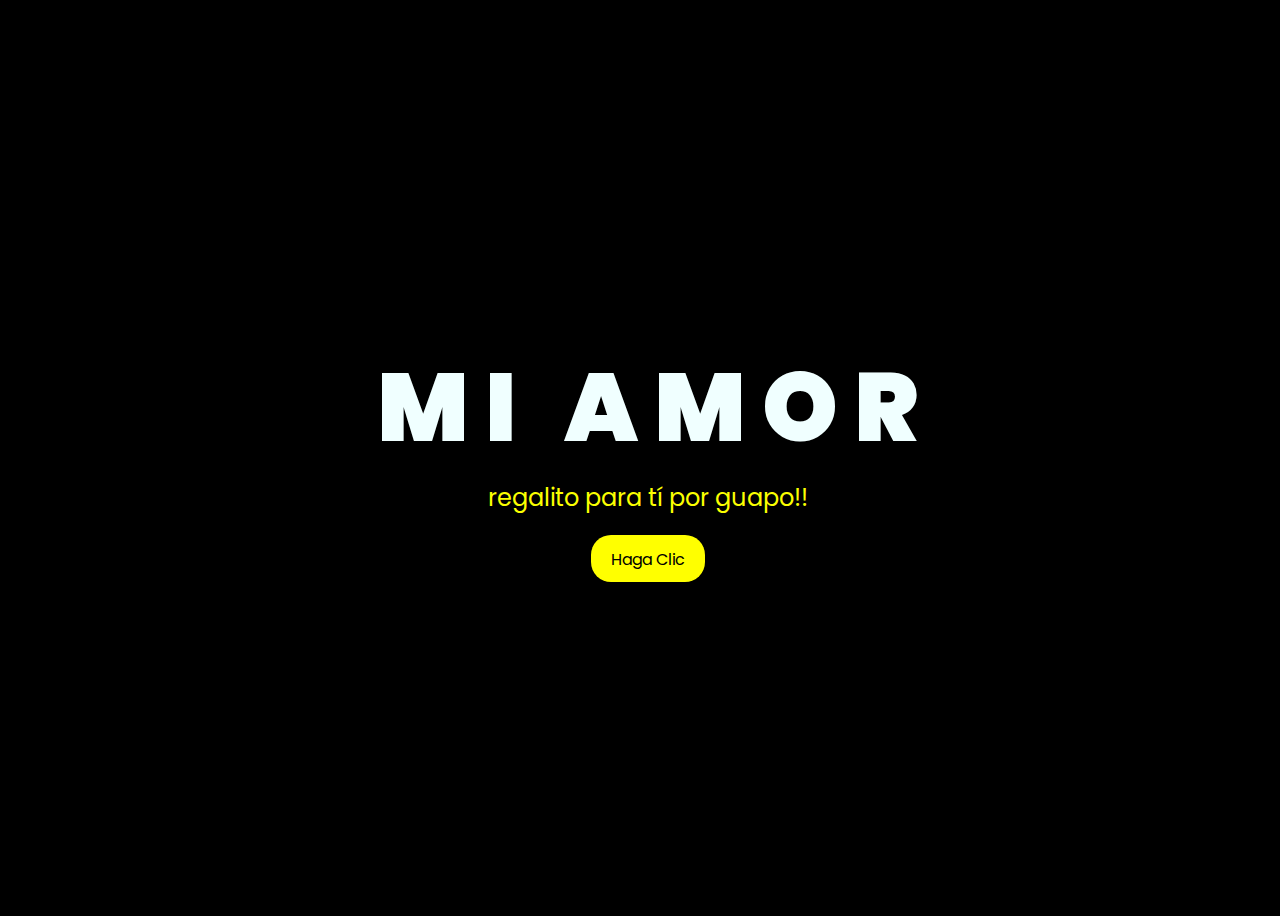
==== commit f86325c4: "Inicializando el repositorio" ====
--- a/index.html
+++ b/index.html
@@ -1,440 +1,39 @@
 <!DOCTYPE html>
-<html lang="en" >
+<html lang="en">
 <head>
-  <meta charset="UTF-8">
-  <title>Flores y corazones</title>
-  <link rel="stylesheet" href="./style.css">
-
+    <meta charset="UTF-8">
+    <meta http-equiv="X-UA-Compatible" content="IE=edge">
+    <meta name="viewport" content="width=device-width, initial-scale=1.0">
+    <link rel="stylesheet" href="uno.css">
+    <title>LUMI</title>
 </head>
 <body>
+    <div class="letras">
 
-<body class="container">
-  <div class="night"></div>
-  <div class="flowers">
-    <div class="flower flower--1">
-      <div class="flower__leafs flower__leafs--1">
-        <div class="flower__leaf flower__leaf--1"></div>
-        <div class="flower__leaf flower__leaf--2"></div>
-        <div class="flower__leaf flower__leaf--3"></div>
-        <div class="flower__leaf flower__leaf--4"></div>
-        <div class="flower__white-circle"></div>
-
-        <div class="flower__light flower__light--1"></div>
-        <div class="flower__light flower__light--2"></div>
-        <div class="flower__light flower__light--3"></div>
-        <div class="flower__light flower__light--4"></div>
-        <div class="flower__light flower__light--5"></div>
-        <div class="flower__light flower__light--6"></div>
-        <div class="flower__light flower__light--7"></div>
-        <div class="flower__light flower__light--8"></div>
-
-      </div>
-      <div class="flower__line">
-        <div class="flower__line__leaf flower__line__leaf--1"></div>
-        <div class="flower__line__leaf flower__line__leaf--2"></div>
-        <div class="flower__line__leaf flower__line__leaf--3"></div>
-        <div class="flower__line__leaf flower__line__leaf--4"></div>
-        <div class="flower__line__leaf flower__line__leaf--5"></div>
-        <div class="flower__line__leaf flower__line__leaf--6"></div>
-      </div>
+        <span>M</span>
+        <span>I</span>
+        &nbsp;
+        <span>A</span>
+        <span>M</span>
+        <span>O</span>
+        <span>R</span>
     </div>
-
-    <div class="flower flower--2">
-      <div class="flower__leafs flower__leafs--2">
-        <div class="flower__leaf flower__leaf--1"></div>
-        <div class="flower__leaf flower__leaf--2"></div>
-        <div class="flower__leaf flower__leaf--3"></div>
-        <div class="flower__leaf flower__leaf--4"></div>
-        <div class="flower__white-circle"></div>
-
-        <div class="flower__light flower__light--1"></div>
-        <div class="flower__light flower__light--2"></div>
-        <div class="flower__light flower__light--3"></div>
-        <div class="flower__light flower__light--4"></div>
-        <div class="flower__light flower__light--5"></div>
-        <div class="flower__light flower__light--6"></div>
-        <div class="flower__light flower__light--7"></div>
-        <div class="flower__light flower__light--8"></div>
-
-      </div>
-      <div class="flower__line">
-        <div class="flower__line__leaf flower__line__leaf--1"></div>
-        <div class="flower__line__leaf flower__line__leaf--2"></div>
-        <div class="flower__line__leaf flower__line__leaf--3"></div>
-        <div class="flower__line__leaf flower__line__leaf--4"></div>
-      </div>
+    <div class="letras">
+        <span></span>
+        <span></span>
+        <span></span>
+        <span></span>
+        <span></span>
+        <span></span>
     </div>
-
-    <div class="flower flower--3">
-      <div class="flower__leafs flower__leafs--3">
-        <div class="flower__leaf flower__leaf--1"></div>
-        <div class="flower__leaf flower__leaf--2"></div>
-        <div class="flower__leaf flower__leaf--3"></div>
-        <div class="flower__leaf flower__leaf--4"></div>
-        <div class="flower__white-circle"></div>
-
-        <div class="flower__light flower__light--1"></div>
-        <div class="flower__light flower__light--2"></div>
-        <div class="flower__light flower__light--3"></div>
-        <div class="flower__light flower__light--4"></div>
-        <div class="flower__light flower__light--5"></div>
-        <div class="flower__light flower__light--6"></div>
-        <div class="flower__light flower__light--7"></div>
-        <div class="flower__light flower__light--8"></div>
-
-      </div>
-      <div class="flower__line">
-        <div class="flower__line__leaf flower__line__leaf--1"></div>
-        <div class="flower__line__leaf flower__line__leaf--2"></div>
-        <div class="flower__line__leaf flower__line__leaf--3"></div>
-        <div class="flower__line__leaf flower__line__leaf--4"></div>
-      </div>
+    <div class="mensajito">
+        <span>regalito para tí por guapo!!</span>
     </div>
-    <div class="flower flower--4">
-      <div class="flower__leafs flower__leafs--3">
-        <div class="flower__leaf flower__leaf--1"></div>
-        <div class="flower__leaf flower__leaf--2"></div>
-        <div class="flower__leaf flower__leaf--3"></div>
-        <div class="flower__leaf flower__leaf--4"></div>
-        <div class="flower__white-circle"></div>
-
-        <div class="flower__light flower__light--1"></div>
-        <div class="flower__light flower__light--2"></div>
-        <div class="flower__light flower__light--3"></div>
-        <div class="flower__light flower__light--4"></div>
-        <div class="flower__light flower__light--5"></div>
-        <div class="flower__light flower__light--6"></div>
-        <div class="flower__light flower__light--7"></div>
-        <div class="flower__light flower__light--8"></div>
-
-      </div>
-      <div class="flower__line">
-        <div class="flower__line__leaf flower__line__leaf--1"></div>
-        <div class="flower__line__leaf flower__line__leaf--2"></div>
-        <div class="flower__line__leaf flower__line__leaf--3"></div>
-        <div class="flower__line__leaf flower__line__leaf--4"></div>
-      </div>
+    <div class="boton">
+        <button>
+            <a href="flores.html">Haga Clic</a>
+        </button>
+        
     </div>
-
-    <div class="grow-ans" style="--d:1.2s">
-      <div class="flower__g-long">
-        <div class="flower__g-long__top"></div>
-        <div class="flower__g-long__bottom"></div>
-      </div>
-    </div>
-
-    <div class="growing-grass">
-      <div class="flower__grass flower__grass--1">
-        <div class="flower__grass--top"></div>
-        <div class="flower__grass--bottom"></div>
-        <div class="flower__grass__leaf flower__grass__leaf--1"></div>
-        <div class="flower__grass__leaf flower__grass__leaf--2"></div>
-        <div class="flower__grass__leaf flower__grass__leaf--3"></div>
-        <div class="flower__grass__leaf flower__grass__leaf--4"></div>
-        <div class="flower__grass__leaf flower__grass__leaf--5"></div>
-        <div class="flower__grass__leaf flower__grass__leaf--6"></div>
-        <div class="flower__grass__leaf flower__grass__leaf--7"></div>
-        <div class="flower__grass__leaf flower__grass__leaf--8"></div>
-        <div class="flower__grass__overlay"></div>
-      </div>
-    </div>
-
-    <div class="growing-grass">
-      <div class="flower__grass flower__grass--2">
-        <div class="flower__grass--top"></div>
-        <div class="flower__grass--bottom"></div>
-        <div class="flower__grass__leaf flower__grass__leaf--1"></div>
-        <div class="flower__grass__leaf flower__grass__leaf--2"></div>
-        <div class="flower__grass__leaf flower__grass__leaf--3"></div>
-        <div class="flower__grass__leaf flower__grass__leaf--4"></div>
-        <div class="flower__grass__leaf flower__grass__leaf--5"></div>
-        <div class="flower__grass__leaf flower__grass__leaf--6"></div>
-        <div class="flower__grass__leaf flower__grass__leaf--7"></div>
-        <div class="flower__grass__leaf flower__grass__leaf--8"></div>
-        <div class="flower__grass__overlay"></div>
-      </div>
-    </div>
-
-    <div class="grow-ans" style="--d:2.4s">
-      <div class="flower__g-right flower__g-right--1">
-        <div class="leaf"></div>
-      </div>
-    </div>
-
-    <div class="grow-ans" style="--d:2.8s">
-      <div class="flower__g-right flower__g-right--2">
-        <div class="leaf"></div>
-      </div>
-    </div>
-
-    <div class="grow-ans" style="--d:2.8s">
-      <div class="flower__g-front">
-        <div class="flower__g-front__leaf-wrapper flower__g-front__leaf-wrapper--1">
-          <div class="flower__g-front__leaf"></div>
-        </div>
-        <div class="flower__g-front__leaf-wrapper flower__g-front__leaf-wrapper--2">
-          <div class="flower__g-front__leaf"></div>
-        </div>
-        <div class="flower__g-front__leaf-wrapper flower__g-front__leaf-wrapper--3">
-          <div class="flower__g-front__leaf"></div>
-        </div>
-        <div class="flower__g-front__leaf-wrapper flower__g-front__leaf-wrapper--4">
-          <div class="flower__g-front__leaf"></div>
-        </div>
-        <div class="flower__g-front__leaf-wrapper flower__g-front__leaf-wrapper--5">
-          <div class="flower__g-front__leaf"></div>
-        </div>
-        <div class="flower__g-front__leaf-wrapper flower__g-front__leaf-wrapper--6">
-          <div class="flower__g-front__leaf"></div>
-        </div>
-        <div class="flower__g-front__leaf-wrapper flower__g-front__leaf-wrapper--7">
-          <div class="flower__g-front__leaf"></div>
-        </div>
-        <div class="flower__g-front__leaf-wrapper flower__g-front__leaf-wrapper--8">
-          <div class="flower__g-front__leaf"></div>
-        </div>
-        <div class="flower__g-front__line"></div>
-      </div>
-    </div>
-
-    <div class="grow-ans" style="--d:3.2s">
-      <div class="flower__g-fr">
-        <div class="leaf"></div>
-        <div class="flower__g-fr__leaf flower__g-fr__leaf--1"></div>
-        <div class="flower__g-fr__leaf flower__g-fr__leaf--2"></div>
-        <div class="flower__g-fr__leaf flower__g-fr__leaf--3"></div>
-        <div class="flower__g-fr__leaf flower__g-fr__leaf--4"></div>
-        <div class="flower__g-fr__leaf flower__g-fr__leaf--5"></div>
-        <div class="flower__g-fr__leaf flower__g-fr__leaf--6"></div>
-        <div class="flower__g-fr__leaf flower__g-fr__leaf--7"></div>
-        <div class="flower__g-fr__leaf flower__g-fr__leaf--8"></div>
-      </div>
-    </div>
-
-    <div class="long-g long-g--0">
-      <div class="grow-ans" style="--d:3s">
-        <div class="leaf leaf--0"></div>
-      </div>
-      <div class="grow-ans" style="--d:2.2s">
-        <div class="leaf leaf--1"></div>
-      </div>
-      <div class="grow-ans" style="--d:3.4s">
-        <div class="leaf leaf--2"></div>
-      </div>
-      <div class="grow-ans" style="--d:3.6s">
-        <div class="leaf leaf--3"></div>
-      </div>
-    </div>
-
-    <div class="long-g long-g--1">
-      <div class="grow-ans" style="--d:3.6s">
-        <div class="leaf leaf--0"></div>
-      </div>
-      <div class="grow-ans" style="--d:3.8s">
-        <div class="leaf leaf--1"></div>
-      </div>
-      <div class="grow-ans" style="--d:4s">
-        <div class="leaf leaf--2"></div>
-      </div>
-      <div class="grow-ans" style="--d:4.2s">
-        <div class="leaf leaf--3"></div>
-      </div>
-    </div>
-
-    <div class="long-g long-g--2">
-      <div class="grow-ans" style="--d:4s">
-        <div class="leaf leaf--0"></div>
-      </div>
-      <div class="grow-ans" style="--d:4.2s">
-        <div class="leaf leaf--1"></div>
-      </div>
-      <div class="grow-ans" style="--d:4.4s">
-        <div class="leaf leaf--2"></div>
-      </div>
-      <div class="grow-ans" style="--d:4.6s">
-        <div class="leaf leaf--3"></div>
-      </div>
-    </div>
-
-    <div class="long-g long-g--3">
-      <div class="grow-ans" style="--d:4s">
-        <div class="leaf leaf--0"></div>
-      </div>
-      <div class="grow-ans" style="--d:4.2s">
-        <div class="leaf leaf--1"></div>
-      </div>
-      <div class="grow-ans" style="--d:3s">
-        <div class="leaf leaf--2"></div>
-      </div>
-      <div class="grow-ans" style="--d:3.6s">
-        <div class="leaf leaf--3"></div>
-      </div>
-    </div>
-
-    <div class="long-g long-g--4">
-      <div class="grow-ans" style="--d:4s">
-        <div class="leaf leaf--0"></div>
-      </div>
-      <div class="grow-ans" style="--d:4.2s">
-        <div class="leaf leaf--1"></div>
-      </div>
-      <div class="grow-ans" style="--d:3s">
-        <div class="leaf leaf--2"></div>
-      </div>
-      <div class="grow-ans" style="--d:3.6s">
-        <div class="leaf leaf--3"></div>
-      </div>
-    </div>
-
-    <div class="long-g long-g--5">
-      <div class="grow-ans" style="--d:4s">
-        <div class="leaf leaf--0"></div>
-      </div>
-      <div class="grow-ans" style="--d:4.2s">
-        <div class="leaf leaf--1"></div>
-      </div>
-      <div class="grow-ans" style="--d:3s">
-        <div class="leaf leaf--2"></div>
-      </div>
-      <div class="grow-ans" style="--d:3.6s">
-        <div class="leaf leaf--3"></div>
-      </div>
-    </div>
-
-    <div class="long-g long-g--6">
-      <div class="grow-ans" style="--d:4.2s">
-        <div class="leaf leaf--0"></div>
-      </div>
-      <div class="grow-ans" style="--d:4.4s">
-        <div class="leaf leaf--1"></div>
-      </div>
-      <div class="grow-ans" style="--d:4.6s">
-        <div class="leaf leaf--2"></div>
-      </div>
-      <div class="grow-ans" style="--d:4.8s">
-        <div class="leaf leaf--3"></div>
-      </div>
-    </div>
-
-    <div class="long-g long-g--7">
-      <div class="grow-ans" style="--d:3s">
-        <div class="leaf leaf--0"></div>
-      </div>
-      <div class="grow-ans" style="--d:3.2s">
-        <div class="leaf leaf--1"></div>
-      </div>
-      <div class="grow-ans" style="--d:3.5s">
-        <div class="leaf leaf--2"></div>
-      </div>
-      <div class="grow-ans" style="--d:3.6s">
-        <div class="leaf leaf--3"></div>
-      </div>
-    </div>
-  </div>
-  <script src="main.js"></script>
-  <div class="bubbles">
-    <div class="bubble"><svg class="heart" viewBox="0 0 32 32">
-        <title>heart22</title>
-        <path d="M23.6 2c-3.363 0-6.258 2.736-7.599 5.594-1.342-2.858-4.237-5.594-7.601-5.594-4.637 0-8.4 3.764-8.4 8.401 0 9.433 9.516 11.906 16.001 21.232 6.13-9.268 15.999-12.1 15.999-21.232 0-4.637-3.763-8.401-8.4-8.401z"></path>
-      </svg>
-    </div>
-    <div class="bubble"><svg class="heart" viewBox="0 0 32 32">
-        <title>heart22</title>
-        <path d="M23.6 2c-3.363 0-6.258 2.736-7.599 5.594-1.342-2.858-4.237-5.594-7.601-5.594-4.637 0-8.4 3.764-8.4 8.401 0 9.433 9.516 11.906 16.001 21.232 6.13-9.268 15.999-12.1 15.999-21.232 0-4.637-3.763-8.401-8.4-8.401z"></path>
-      </svg>
-    </div>
-    <div class="bubble"><svg class="heart" viewBox="0 0 32 32">
-        <title>heart22</title>
-        <path d="M23.6 2c-3.363 0-6.258 2.736-7.599 5.594-1.342-2.858-4.237-5.594-7.601-5.594-4.637 0-8.4 3.764-8.4 8.401 0 9.433 9.516 11.906 16.001 21.232 6.13-9.268 15.999-12.1 15.999-21.232 0-4.637-3.763-8.401-8.4-8.401z"></path>
-      </svg>
-    </div>
-    <div class="bubble"><svg class="heart" viewBox="0 0 32 32">
-        <title>heart22</title>
-        <path d="M23.6 2c-3.363 0-6.258 2.736-7.599 5.594-1.342-2.858-4.237-5.594-7.601-5.594-4.637 0-8.4 3.764-8.4 8.401 0 9.433 9.516 11.906 16.001 21.232 6.13-9.268 15.999-12.1 15.999-21.232 0-4.637-3.763-8.401-8.4-8.401z"></path>
-      </svg>
-    </div>
-    <div class="bubble"><svg class="heart" viewBox="0 0 32 32">
-        <title>heart22</title>
-        <path d="M23.6 2c-3.363 0-6.258 2.736-7.599 5.594-1.342-2.858-4.237-5.594-7.601-5.594-4.637 0-8.4 3.764-8.4 8.401 0 9.433 9.516 11.906 16.001 21.232 6.13-9.268 15.999-12.1 15.999-21.232 0-4.637-3.763-8.401-8.4-8.401z"></path>
-      </svg>
-    </div>
-    <div class="bubble"><svg class="heart" viewBox="0 0 32 32">
-        <title>heart22</title>
-        <path d="M23.6 2c-3.363 0-6.258 2.736-7.599 5.594-1.342-2.858-4.237-5.594-7.601-5.594-4.637 0-8.4 3.764-8.4 8.401 0 9.433 9.516 11.906 16.001 21.232 6.13-9.268 15.999-12.1 15.999-21.232 0-4.637-3.763-8.401-8.4-8.401z"></path>
-      </svg>
-    </div>
-    <div class="bubble"><svg class="heart" viewBox="0 0 32 32">
-        <title>heart22</title>
-        <path d="M23.6 2c-3.363 0-6.258 2.736-7.599 5.594-1.342-2.858-4.237-5.594-7.601-5.594-4.637 0-8.4 3.764-8.4 8.401 0 9.433 9.516 11.906 16.001 21.232 6.13-9.268 15.999-12.1 15.999-21.232 0-4.637-3.763-8.401-8.4-8.401z"></path>
-      </svg>
-    </div>
-    <div class="bubble"><svg class="heart" viewBox="0 0 32 32">
-        <title>heart22</title>
-        <path d="M23.6 2c-3.363 0-6.258 2.736-7.599 5.594-1.342-2.858-4.237-5.594-7.601-5.594-4.637 0-8.4 3.764-8.4 8.401 0 9.433 9.516 11.906 16.001 21.232 6.13-9.268 15.999-12.1 15.999-21.232 0-4.637-3.763-8.401-8.4-8.401z"></path>
-      </svg>
-    </div>
-    <div class="bubble"><svg class="heart" viewBox="0 0 32 32">
-        <title>heart22</title>
-        <path d="M23.6 2c-3.363 0-6.258 2.736-7.599 5.594-1.342-2.858-4.237-5.594-7.601-5.594-4.637 0-8.4 3.764-8.4 8.401 0 9.433 9.516 11.906 16.001 21.232 6.13-9.268 15.999-12.1 15.999-21.232 0-4.637-3.763-8.401-8.4-8.401z"></path>
-      </svg>
-    </div>
-    <div class="bubble"><svg class="heart" viewBox="0 0 32 32">
-        <title>heart22</title>
-        <path d="M23.6 2c-3.363 0-6.258 2.736-7.599 5.594-1.342-2.858-4.237-5.594-7.601-5.594-4.637 0-8.4 3.764-8.4 8.401 0 9.433 9.516 11.906 16.001 21.232 6.13-9.268 15.999-12.1 15.999-21.232 0-4.637-3.763-8.401-8.4-8.401z"></path>
-      </svg>
-    </div>
-    <div class="bubble"><svg class="heart" viewBox="0 0 32 32">
-        <title>heart22</title>
-        <path d="M23.6 2c-3.363 0-6.258 2.736-7.599 5.594-1.342-2.858-4.237-5.594-7.601-5.594-4.637 0-8.4 3.764-8.4 8.401 0 9.433 9.516 11.906 16.001 21.232 6.13-9.268 15.999-12.1 15.999-21.232 0-4.637-3.763-8.401-8.4-8.401z"></path>
-      </svg>
-    </div>
-    <div class="bubble"><svg class="heart" viewBox="0 0 32 32">
-        <title>heart22</title>
-        <path d="M23.6 2c-3.363 0-6.258 2.736-7.599 5.594-1.342-2.858-4.237-5.594-7.601-5.594-4.637 0-8.4 3.764-8.4 8.401 0 9.433 9.516 11.906 16.001 21.232 6.13-9.268 15.999-12.1 15.999-21.232 0-4.637-3.763-8.401-8.4-8.401z"></path>
-      </svg>
-    </div>
-    <div class="bubble"><svg class="heart" viewBox="0 0 32 32">
-        <title>heart22</title>
-        <path d="M23.6 2c-3.363 0-6.258 2.736-7.599 5.594-1.342-2.858-4.237-5.594-7.601-5.594-4.637 0-8.4 3.764-8.4 8.401 0 9.433 9.516 11.906 16.001 21.232 6.13-9.268 15.999-12.1 15.999-21.232 0-4.637-3.763-8.401-8.4-8.401z"></path>
-      </svg>
-    </div>
-    <div class="bubble"><svg class="heart" viewBox="0 0 32 32">
-        <title>heart22</title>
-        <path d="M23.6 2c-3.363 0-6.258 2.736-7.599 5.594-1.342-2.858-4.237-5.594-7.601-5.594-4.637 0-8.4 3.764-8.4 8.401 0 9.433 9.516 11.906 16.001 21.232 6.13-9.268 15.999-12.1 15.999-21.232 0-4.637-3.763-8.401-8.4-8.401z"></path>
-      </svg>
-    </div>
-    <div class="bubble"><svg class="heart" viewBox="0 0 32 32">
-        <title>heart22</title>
-        <path d="M23.6 2c-3.363 0-6.258 2.736-7.599 5.594-1.342-2.858-4.237-5.594-7.601-5.594-4.637 0-8.4 3.764-8.4 8.401 0 9.433 9.516 11.906 16.001 21.232 6.13-9.268 15.999-12.1 15.999-21.232 0-4.637-3.763-8.401-8.4-8.401z"></path>
-      </svg>
-    </div>
-    <div class="bubble"><svg class="heart" viewBox="0 0 32 32">
-        <title>heart22</title>
-        <path d="M23.6 2c-3.363 0-6.258 2.736-7.599 5.594-1.342-2.858-4.237-5.594-7.601-5.594-4.637 0-8.4 3.764-8.4 8.401 0 9.433 9.516 11.906 16.001 21.232 6.13-9.268 15.999-12.1 15.999-21.232 0-4.637-3.763-8.401-8.4-8.401z"></path>
-      </svg>
-    </div>
-    <div class="bubble"><svg class="heart" viewBox="0 0 32 32">
-        <title>heart22</title>
-        <path d="M23.6 2c-3.363 0-6.258 2.736-7.599 5.594-1.342-2.858-4.237-5.594-7.601-5.594-4.637 0-8.4 3.764-8.4 8.401 0 9.433 9.516 11.906 16.001 21.232 6.13-9.268 15.999-12.1 15.999-21.232 0-4.637-3.763-8.401-8.4-8.401z"></path>
-      </svg>
-    </div>
-    <div class="bubble"><svg class="heart" viewBox="0 0 32 32">
-        <title>heart22</title>
-        <path d="M23.6 2c-3.363 0-6.258 2.736-7.599 5.594-1.342-2.858-4.237-5.594-7.601-5.594-4.637 0-8.4 3.764-8.4 8.401 0 9.433 9.516 11.906 16.001 21.232 6.13-9.268 15.999-12.1 15.999-21.232 0-4.637-3.763-8.401-8.4-8.401z"></path>
-      </svg>
-    </div>
-    <div class="bubble"><svg class="heart" viewBox="0 0 32 32">
-        <title>heart22</title>
-        <path d="M23.6 2c-3.363 0-6.258 2.736-7.599 5.594-1.342-2.858-4.237-5.594-7.601-5.594-4.637 0-8.4 3.764-8.4 8.401 0 9.433 9.516 11.906 16.001 21.232 6.13-9.268 15.999-12.1 15.999-21.232 0-4.637-3.763-8.401-8.4-8.401z"></path>
-      </svg>
-    </div>
-    <div class="bubble"><svg class="heart" viewBox="0 0 32 32">
-        <title>heart22</title>
-        <path d="M23.6 2c-3.363 0-6.258 2.736-7.599 5.594-1.342-2.858-4.237-5.594-7.601-5.594-4.637 0-8.4 3.764-8.4 8.401 0 9.433 9.516 11.906 16.001 21.232 6.13-9.268 15.999-12.1 15.999-21.232 0-4.637-3.763-8.401-8.4-8.401z"></path>
-      </svg>
-</body>
-<!-- partial -->
-  <script  src="./script.js"></script>
-
 </body>
 </html>--- a/uno.css
+++ b/uno.css
@@ -0,0 +1,98 @@
+@import url('https://fonts.googleapis.com/css2?family=Poppins:ital,wght@0,500;1,900&display=swap');
+*{
+    font-family: 'Poppins',cursive;
+}
+body{
+    color: azure;
+    width: 100%;
+    height: 100vh;
+    display: flex;
+    flex-direction: column;
+    align-items: center;
+    justify-content: center;
+    background-color: black;
+}
+.letras{
+    font-size: 6rem;
+    font-weight: 900;
+}
+.letras > span{
+    animation: glow 2.5s ease-in-out infinite;
+}
+@keyframes glow{
+    0%, 100%{
+        color: #fff;
+        text-shadow: 0 0 12px #fbff00, 0 0 50px #fbff00, 0 0 100px #fbff00;
+    }
+    10%, 90%{
+        color: #696565;
+        text-shadow: none;
+    }
+}
+.letras > span:nth-child(2){
+    animation-delay: .2s ;
+}
+.letras > span:nth-child(3){
+    animation-delay: .4s ;
+}
+.letras > span:nth-child(4){
+    animation-delay: .6s;
+}
+.letras > span:nth-child(5){
+    animation-delay: .8s;
+}
+
+.mensajito{
+    font-size: 1.5rem;
+    margin-bottom: 20px;
+}
+
+.boton a{
+    text-decoration: none;
+    font-size: 1rem;
+    color: #FFF;
+}
+
+@media screen and (max-width:574px){
+    .letras{
+        display: block;
+        font-size: 3rem;
+        font-weight: 500;
+        text-align: center;
+    }
+    .mensajito{
+        font-size: 1rem;
+    }
+    
+    .boton a{
+        font-size: .5rem;
+    }
+}
+
+.mensajito{
+    color: #fbff00;
+}
+
+
+.boton button {
+    background-color: yellow; /* Fondo amarillo */
+    border: none; /* Sin bordes */
+    padding: 10px 20px; /* Ajusta el relleno según tu preferencia */
+    font-size: 18px; /* Tamaño de fuente */
+    cursor: pointer;
+    position: relative; /* Necesario para el resplandor */
+    border-radius: 20px; /* Esquinas redondeadas */
+    transition: background-color 0.3s ease-in-out; /* Transición suave para el color de fondo */
+  }
+  
+  /* Estilo para el enlace dentro del botón */
+  .boton button a {
+    text-decoration: none; /* Elimina el subrayado del enlace */
+    color: inherit; /* Hereda el color del texto del botón */
+  }
+  
+  /* Efecto de resplandor al pasar el cursor sobre el botón */
+  .boton button:hover {
+    background-color: orange; /* Cambia el color de fondo al pasar el mouse a naranja */
+    box-shadow: 0 0 10px yellow, 0 0 20px yellow, 0 0 30px yellow; /* Efecto de resplandor amarillo */
+  }
